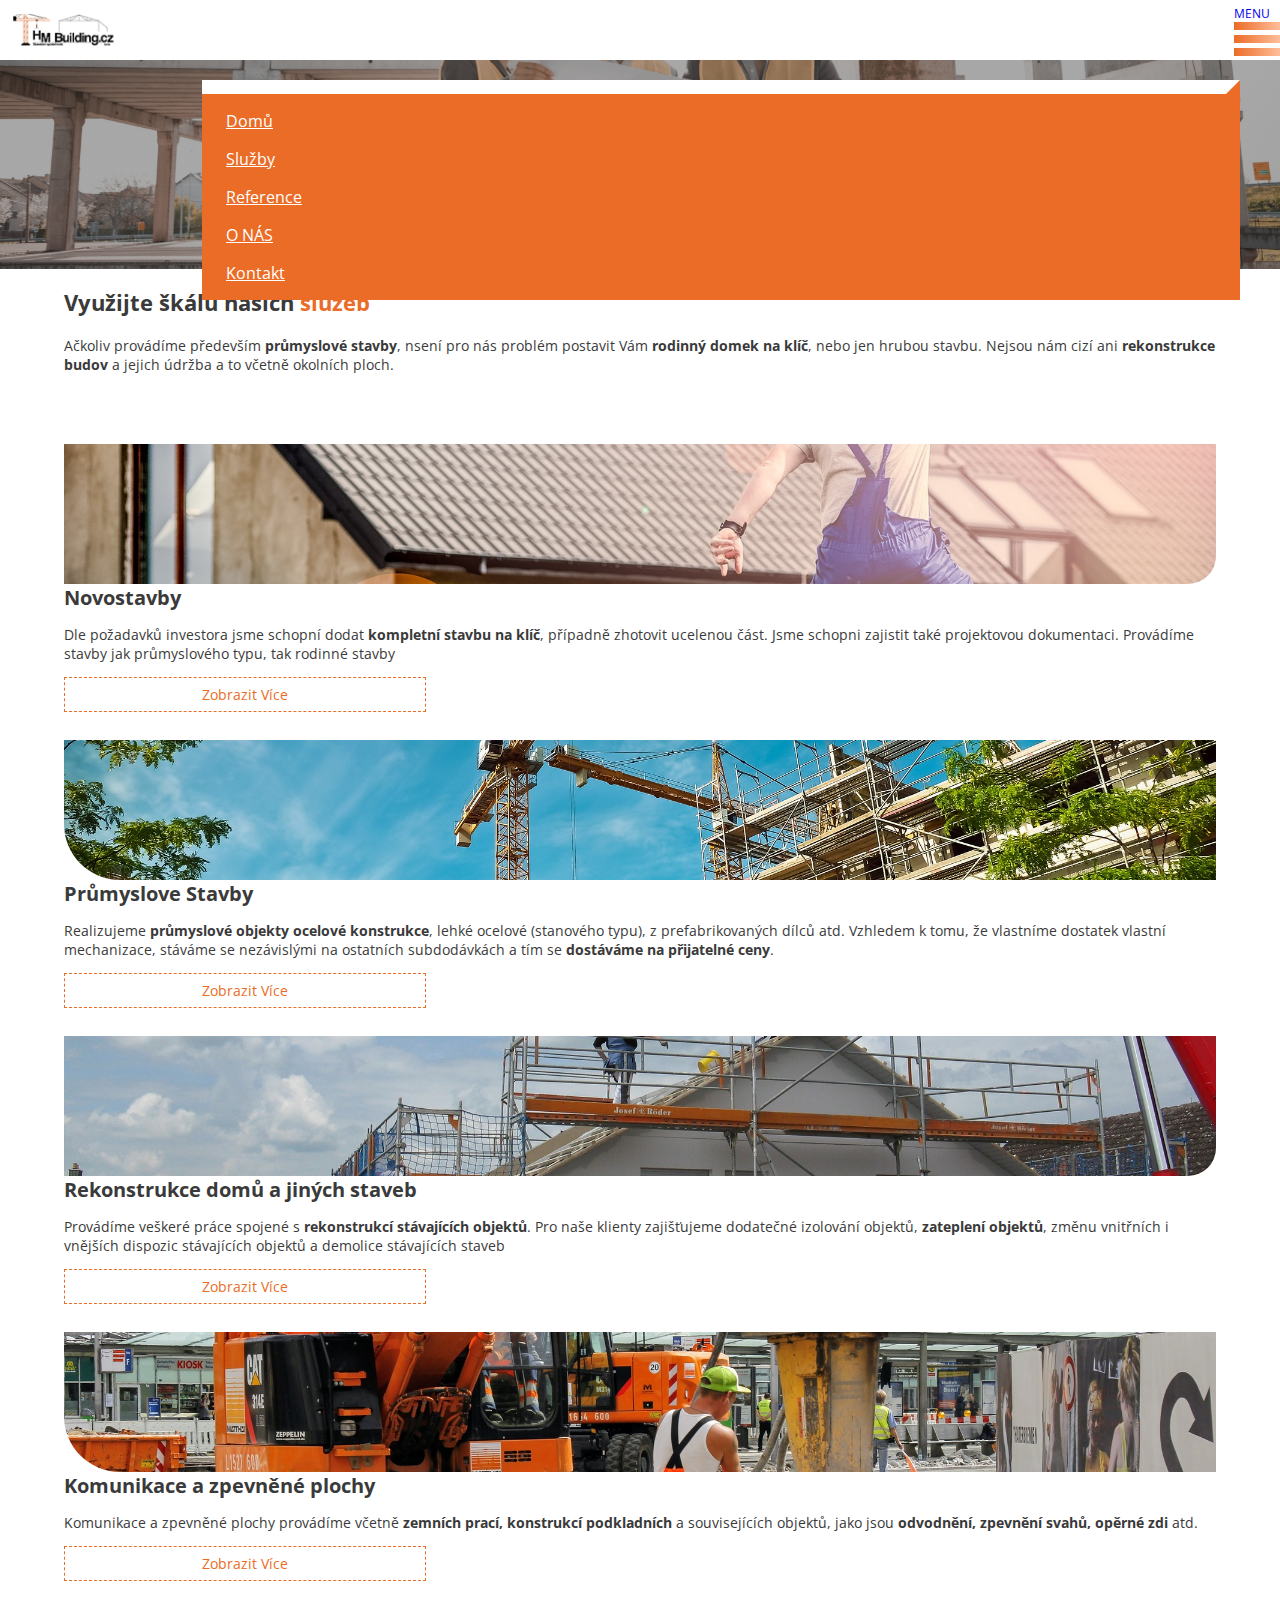
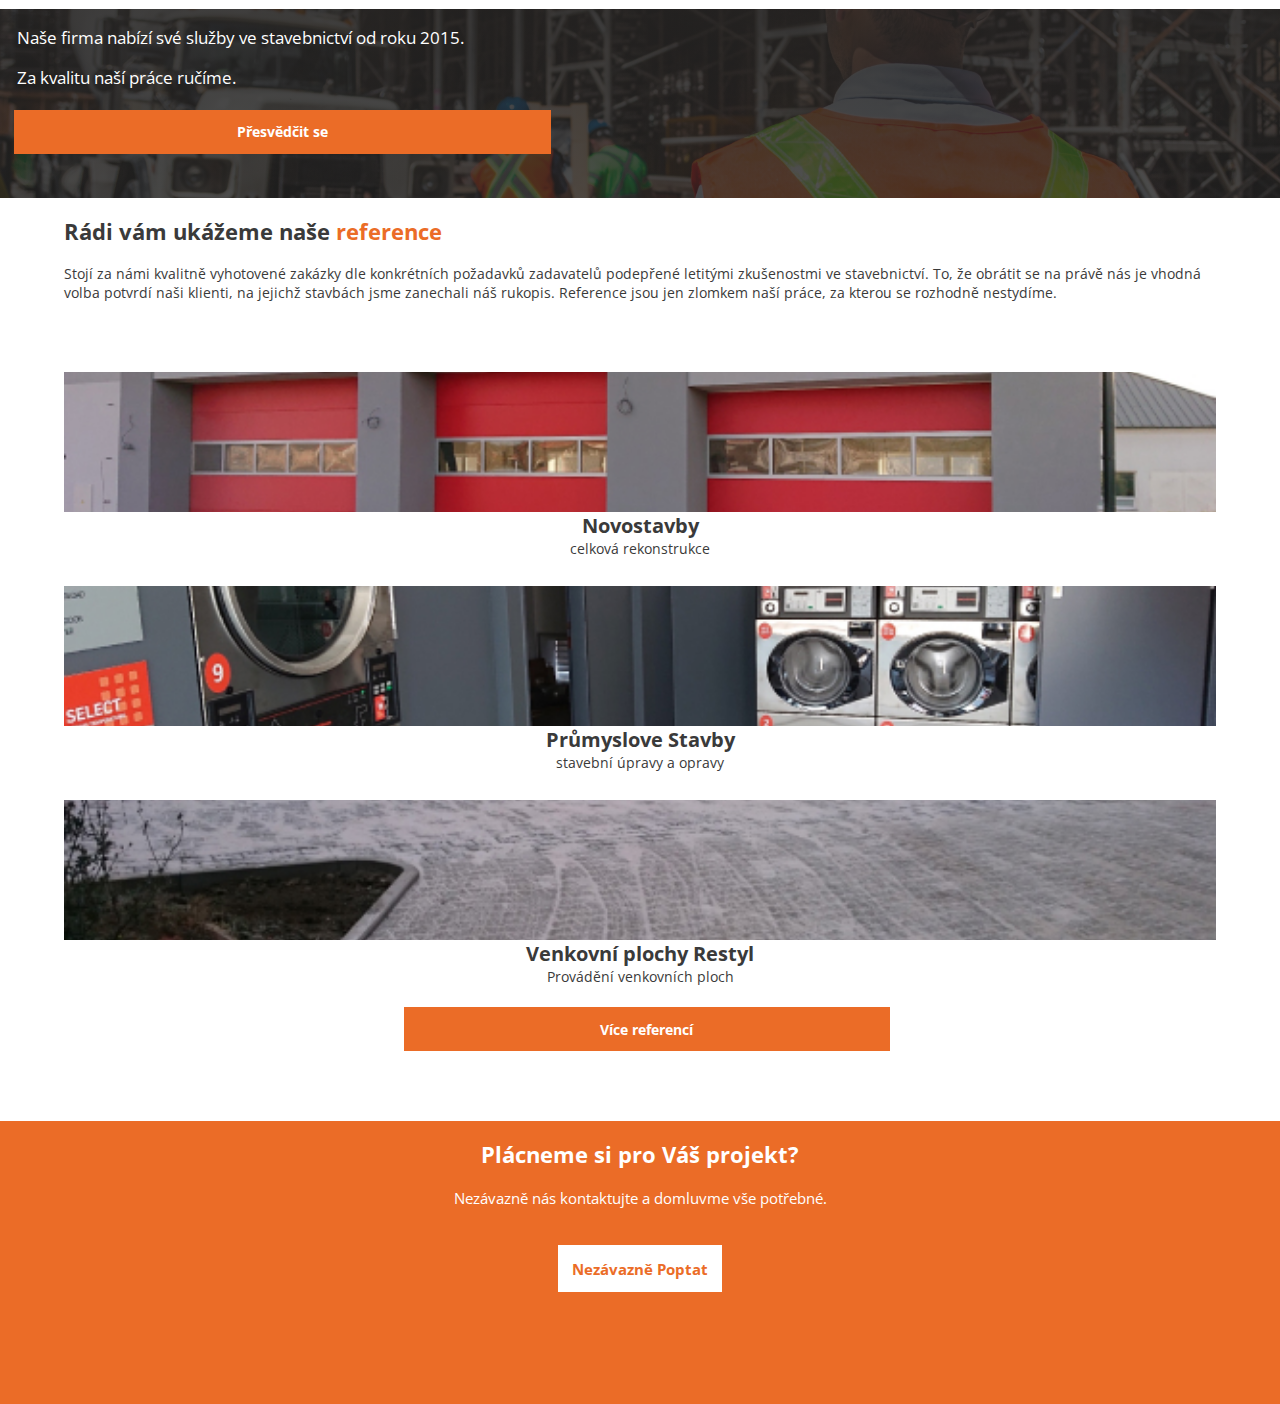
==== index.html @ f885a3cc "neco" ====
<html><!DOCTYPE html>
<html lang="en">
<head>
    <meta charset="UTF-8">
    <meta http-equiv="X-UA-Compatible" content="IE=edge">
    <meta name="viewport" content="width=device-width, initial-scale=1.0">
    <link rel="stylesheet" href="./css/main.css">
    <title>Document</title>
</head>
<body>
    <header class="body__header">
        <nav class="navbar" id="home">
            <a href="./index.html"><img class="navbar-logo" src="./media/logo.png"></a>
            <a class="navbar__hamburgermenu hamburger-menu"><a href="javascript:void(0)">
                <div class="navbar__hamburgermenu-text">MENU</div>
                <div class="navbar__hamburgermenu__lines">
                    <div class="navbar__hamburgermenu-line"></div>
                    <div class="navbar__hamburgermenu-line"></div>
                    <div class="navbar__hamburgermenu-line"></div>
                </div>
            </a>
            <ul class="navbar__popupmenu navbar__popupmenu-list navbar__popupmenu--hidden">
                <li class="navbar__popupmenu-item"><a href="./index.html#home">Domů</a></li>
                <li class="navbar__popupmenu-item"><a href="./index.html#sluzby">Služby</a></li>
                <li class="navbar__popupmenu-item"><a href="./reference.html">Reference</a></li>
                <li class="navbar__popupmenu-item"><a href="./About.html">O NÁS</a></li>
                <li class="navbar__popupmenu-item"><a href="./kontakt.html">Kontakt</a></li>
            </ul>
        </nav>
        <script>
            const hamburgerButtons = document.querySelectorAll(".hamburger-menu");
            for (const btn of hamburgerButtons) {
                btn.onclick = (event) => {
                    const menus = document.querySelectorAll(".navbar__popupmenu-list")
                    for (const menu of menus) {
                        menu.classList.toggle(".navbar__popupmenu--hidden")
                    }
                }
            }
        </script>
        <div class="header__text">
            <h1 class="header__text-1">HM Building.cz s.r.o.</h1>
            <h2 class="header__text-2">liberecká stavební společnost</h2>
        </div>
    </header>
    <main class="body__main">
        
        <article class="services" id="sluzby">
            <header class="services__header">
                <h2 class="services__header-heading">Využijte škálu našich <span class="orange">služeb</span></h2>
                <p class="article-text">Ačkoliv provádíme především <strong>průmyslové stavby</strong>, nsení pro nás problém postavit Vám <strong>rodinný domek na klíč</strong>, nebo jen hrubou stavbu. Nejsou nám cizí ani <strong>rekonstrukce budov</strong> a jejich údržba a to včetně okolních ploch.</p>
            </header>
            <section class="main__section" >
                <img class="img main__section-img" src="./media/sluzba-novostavby-1200w.jpg">
                <h3>Novostavby</h3>
                <p>Dle požadavků investora jsme schopní dodat <strong>kompletní stavbu na klíč</strong>, případně zhotovit ucelenou část. Jsme schopni zajistit také projektovou dokumentaci. Provádíme stavby jak průmyslového typu, tak rodinné stavby</p>
                <a class="main__section-btn" href="#">Zobrazit Více</a>
            </section>
            <section class="main__section">
                <img class="img main__section-img" src="./media/sluzba-prumyslove-stavby-1920w.jpg">
                <h3>Průmyslove Stavby</h3>
                <p>Realizujeme <strong>průmyslové objekty ocelové konstrukce</strong>, lehké ocelové (stanového typu), z prefabrikovaných dílců atd. Vzhledem k tomu, že vlastníme dostatek vlastní mechanizace, stáváme se nezávislými na ostatních subdodávkách a tím se <strong>dostáváme na přijatelné ceny</strong>.</p>
                <a class="main__section-btn" href="#">Zobrazit Více</a>
            </section>
            <section class="main__section">
                <img class="img main__section-img" src="./media/sluzba-rekonstrukce-1920w.jpg">
                <h3>Rekonstrukce domů a jiných staveb</h3>
                <p>Provádíme veškeré práce spojené s <strong>rekonstrukcí stávajících objektů</strong>. Pro naše klienty zajišťujeme dodatečné izolování objektů, <strong>zateplení objektů</strong>, změnu vnitřních i vnějších dispozic stávajících objektů a demolice stávajících staveb</p>
                <a class="main__section-btn" href="#">Zobrazit Více</a>
            </section>
            <section class="main__section">
                <img class="img main__section-img" src="./media/sluzba-komunikace-a-zpevnene-plochy-1200w.jpg">
                <h3>Komunikace a zpevněné plochy</h3>
                <p>Komunikace a zpevněné plochy provádíme včetně <strong>zemních prací, konstrukcí podkladních</strong> a souvisejících objektů, jako jsou <strong>odvodnění, zpevnění svahů, opěrné zdi</strong> atd.</p>
                <a class="main__section-btn" href="#">Zobrazit Více</a>
            </section>
        </article>
    </main>
    <header class="body__header__trust">
        <div class="body__header__containter">
            <p class="header__trust-text">Naše firma nabízí své služby ve stavebnictví od roku 2015.</p>
            <p class="header__trust-text">Za kvalitu naší práce ručíme.</p>
            <a class="header__trust-btn" href="#">Přesvědčit se</a>
        </div>  
    </header>
    <main class="body__main">
        <article class="services">
            <header class="services__header" id="references">
                <h2 class="services__header-heading">Rádi vám ukážeme naše <span class="orange">reference</span></h2>
                <p class="article-text">Stojí za námi kvalitně vyhotovené zakázky dle konkrétních požadavků zadavatelů podepřené letitými zkušenostmi ve stavebnictví. To, že obrátit se na právě nás je vhodná volba potvrdí naši klienti, na jejichž stavbách jsme zanechali náš rukopis. Reference jsou jen zlomkem naší práce, za kterou se rozhodně nestydíme.</p>
            </header>
            <section class="main__reference" >
                <img class="img main__section-img" src="./media/reference/reference-hasicska-zbrojnice-600w.jpg">
                <h3>Novostavby</h3>
                <p>celková rekonstrukce</p>
            </section>
            <section class="main__reference">
                <img class="img main__section-img" src="./media/reference/reference-pradelna-600w.jpg">
                <h3>Průmyslove Stavby</h3>
                <p>stavební úpravy a opravy</p>
            </section>
            <section class="main__reference">
                <img class="img main__section-img" src="./media/reference/reference-plocha-600w.jpg">
                <h3>Venkovní plochy Restyl</h3>
                <p>Provádění venkovních ploch</p>
            </section>
            <div class="btn--center"><a class="main__reference-btn" href="./reference.html">Více referencí</a></div>
            
        </article>
    </main>
    <footer class="body__footer">
        <div class="footer__text">
            <h2 class="white">Plácneme si pro Váš projekt?</h2>
            <p class="white">Nezávazně nás kontaktujte a domluvme vše potřebné.</p>
            <a class=""></a>
            <div class="btn--center"><a class="footer__btn" href="#">Nezávazně Poptat</a></div>
        </div>
    </footer>

</body>
</html></html>
---- css/main.css ----
@font-face {
    font-family: "Open Sans";
    src: url("../fonts/Open_Sans/OpenSans-VariableFont_wdth\,wght.ttf");
}
html {
    scroll-behavior: smooth;
}
:root{
    --primary: #EB6C27;
    --btn--filled:#EB6C27;
    --text: #3A3A3A;
    --text--gray: #888888;
    --bg:  #FFFFFF;
}
body{
    margin: 0;
}
body > *{
    font-family: "Open Sans";
    color: var(--text);
    font-size: 14px;
    font-weight: 400;
}
a{
    text-decoration: none;
}
.body__main {
    display: grid;
    justify-content: center;
    grid-template-columns: 0.9fr;
}
.p{
    margin: 0.3em
}


.body__header {
    display:flex;
    background: linear-gradient(0deg, rgba(36, 36, 36, 0.4), rgba(36, 36, 36, 0.4)), linear-gradient(180deg, rgba(255, 255, 255, 0.1) 0%, rgba(255, 255, 255, 0) 100%), linear-gradient(180deg, #42332A 0%, rgba(255, 255, 255, 0) 100%) ,url("../media/pageheader-1920w.jpg");
    background-position: center;  
    background-blend-mode: normal, normal, hue, normal;
    background-repeat: no-repeat; 
    background-size: cover;
    height: 269px;
    width: 100vw;
    justify-content: center;
    align-items:flex-end;
}
/*NAVBAR*/

.navbar__hamburgermenu-line{
    width: 46px;
    height: 8px;
    background: linear-gradient(90deg, #EB6C27 0%, #FFBE9A 100%);
}
.navbar__hamburgermenu__lines{
    display: flex;
    flex-direction: column;
    gap: 5px;
}
.navbar__hamburgermenu{
    display: flex;
    flex-direction: column;
    text-decoration: none;
    text-align: center;
}
.navbar{
    display: flex;
    justify-content: space-between;
    top: 0;
    position: absolute;
    align-items: center;
    width: 100vw;
    background-color: var(--bg);
    height: 60px;
}
.navbar__hamburgermenu-text{
    font-size: 12px;
}
.navbar-logo{
    width: 9em;
}
.navbar__popupmenu{
    position: absolute;
    width: 80vw;
    background-color: var(--primary);
    list-style: none;
    right: 40px;
    top: 80px;
    margin:0;
    padding: 0 ;
    border-top: 1em solid var(--bg);
    border-right: 1em solid transparent;
}
.navbar__popupmenu--hidden{
}
.navbar__popupmenu-item{
    font-size: 16px;
    color: var(--bg);
    margin: 1em 1.5em;
    text-decoration: underline;

}
.navbar__popupmenu-item > a{
    color: var(--bg)
}
.header__text{
    bottom: 0;
    color: var(--bg);
    padding-bottom: 1em;
    text-align: center;
}
.header__text > *{
    margin: 0;
}
.header__text-1{
    font-weight: 800;
    font-size: 30px;
}
.header__text-2{
    font-size: 20px;
    font-weight: 300;
}
.services__header-heading{
    font-size: 22px;
}   
.orange{
    color: var(--primary);
}
.img {
    object-fit: cover;
    width: 100%;
    height: 100%;
}
.services__header{
    margin-bottom: 5em;
}
h2{
    font-size: 22px;
}
h3{
    font-size: 20px;
    margin: 0;
}
.main__section{
    margin-top: 0;
    margin-bottom: 2em;
}
.main__section-btn{
    display: block;
    padding:  0.5em;
    width: 30%;
    text-align: center;
    color: #EB6C27;
    border: 1px dashed var(--primary);
}
.main__section:nth-child(2n + 1) > img{
    border-bottom-left-radius: 4em;

}
.main__section:nth-child(2n) > img{
    border-bottom-right-radius: 2em;

}
.main__section-img{
    height: 10em;
}
.body__header__trust{
    display:flex;
    background: linear-gradient(0deg, rgba(36, 36, 36, 0.8), rgba(36, 36, 36, 0.8)), linear-gradient(180deg, rgba(66, 51, 42, 0.4) 0%, rgba(255, 255, 255, 0) 100%), url("../media/background-CTAblock-4460w.jpg");
    background-position: center;  
    background-blend-mode: normal, normal, hue, normal;
    background-repeat: no-repeat; 
    background-size: cover;
    height: 189px;
    width: 100vw;
    flex-direction: column;
}
.header__trust-text{
    color: var(--bg);
    font-size: 17px;
    margin: 1em 0 0 1em
}
.header__trust-btn{
    display: block;
    text-align: center;
    margin-top: 1.5em;
    margin-left: 1em;
    padding: 0.9em;
    width: 40%;
    background-color: var(--primary);
    color: var(--bg);
    font-weight: 700;
}
.body__header__containter{
    width: 100%;
}
.main__reference{
    text-align: center;
    margin-top: 2em;
}
.main__reference > p{
    margin: 0;
}
.main__reference-btn{
    display: block;
    text-align: center;
    margin-top: 1.5em;
    margin-left: 1em;
    padding: 0.9em;
    width: 40%;
    background-color: var(--primary);
    color: var(--bg);
    font-weight: 700;

}
.btn--center{
    display: flex;
    justify-content: center;
}
.body__footer {
    display: flex;
    margin-top: 5em;
    height: 283px;
    background-color: var(--primary);
    justify-content: center;
}
.white{
    color: white;
}
.footer__text{
    width: 80%;
    text-align: center;
    font-size: 15px;
    justify-content: center;
}
.footer__btn{
    display: block;
    text-align: center;
    margin-top: 1.5em;
    padding: 0.9em;
    width: 137px;
    background-color: var(--primary);
    background-color: var(--bg);
    font-weight: 700;
    color: var(--primary);
}

.about__list{
    padding-left:1em;
}
.about__list-item::marker{
    color: orange;
}
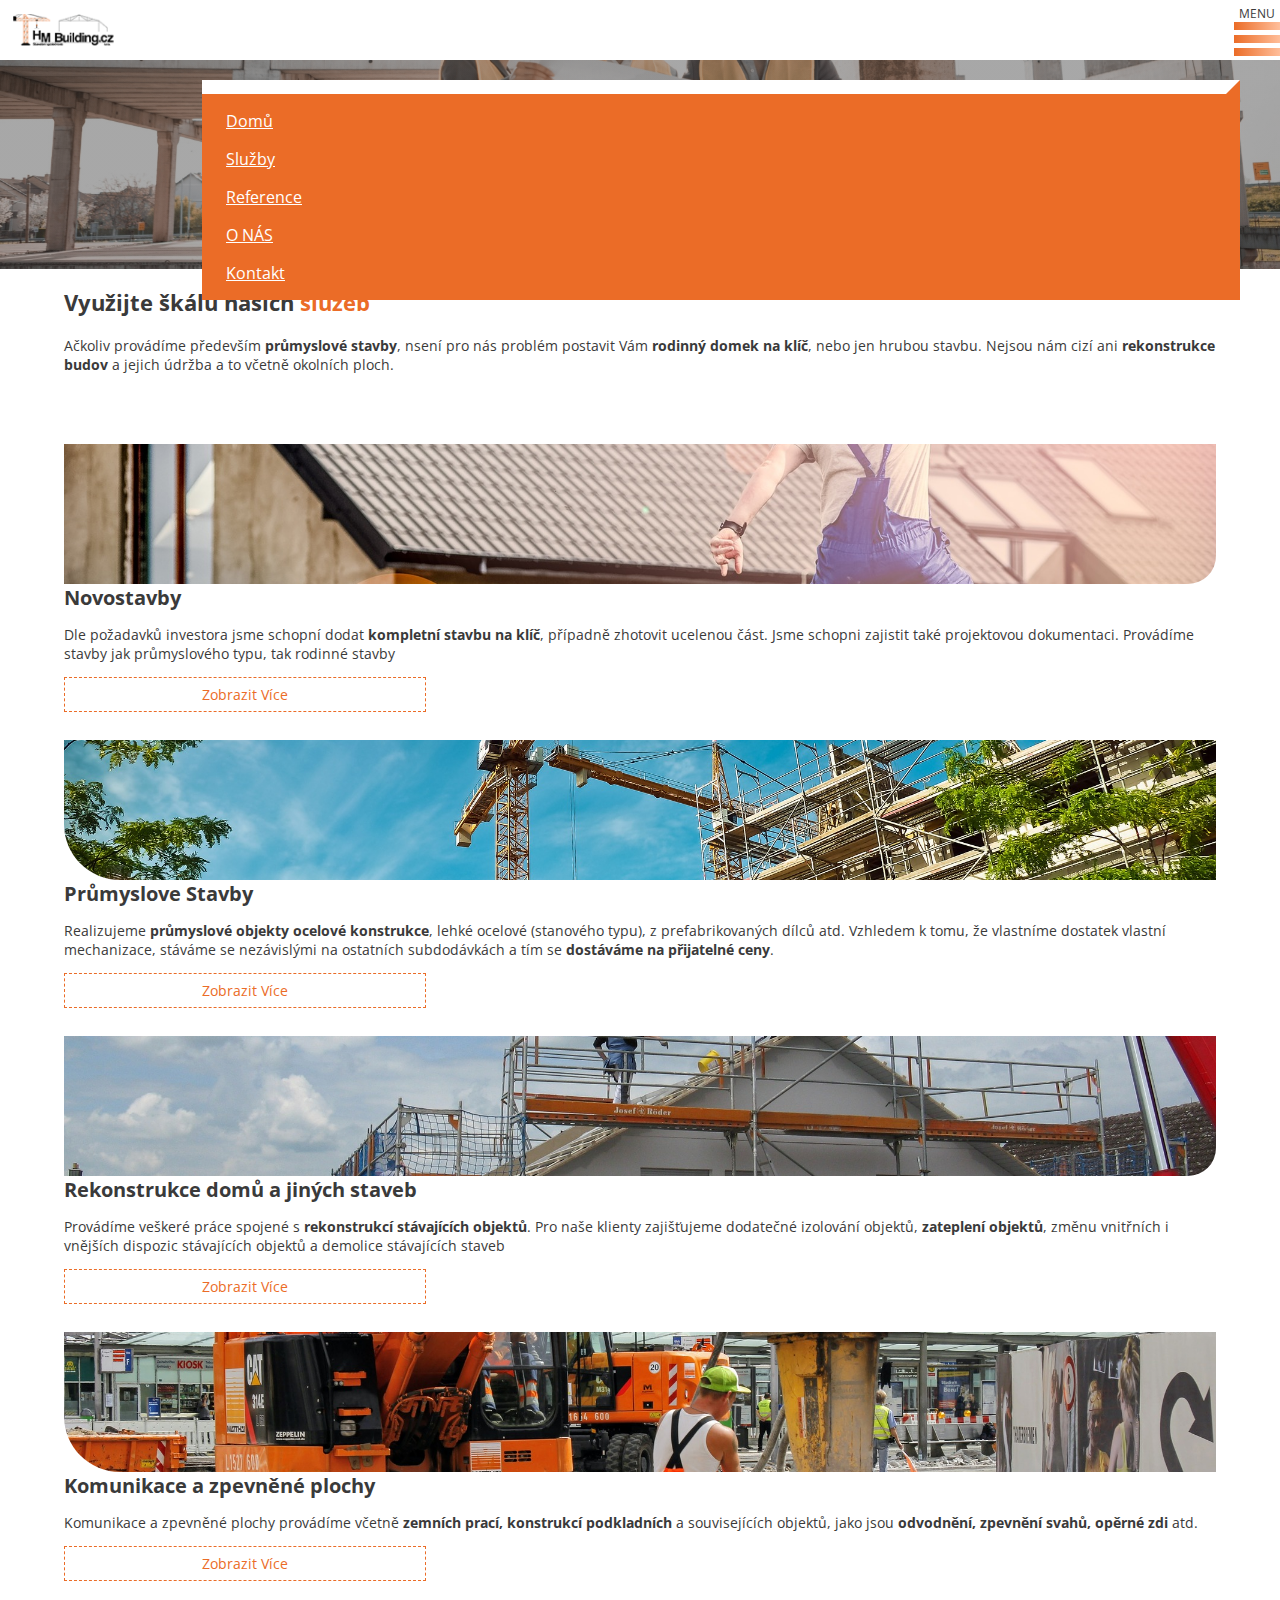
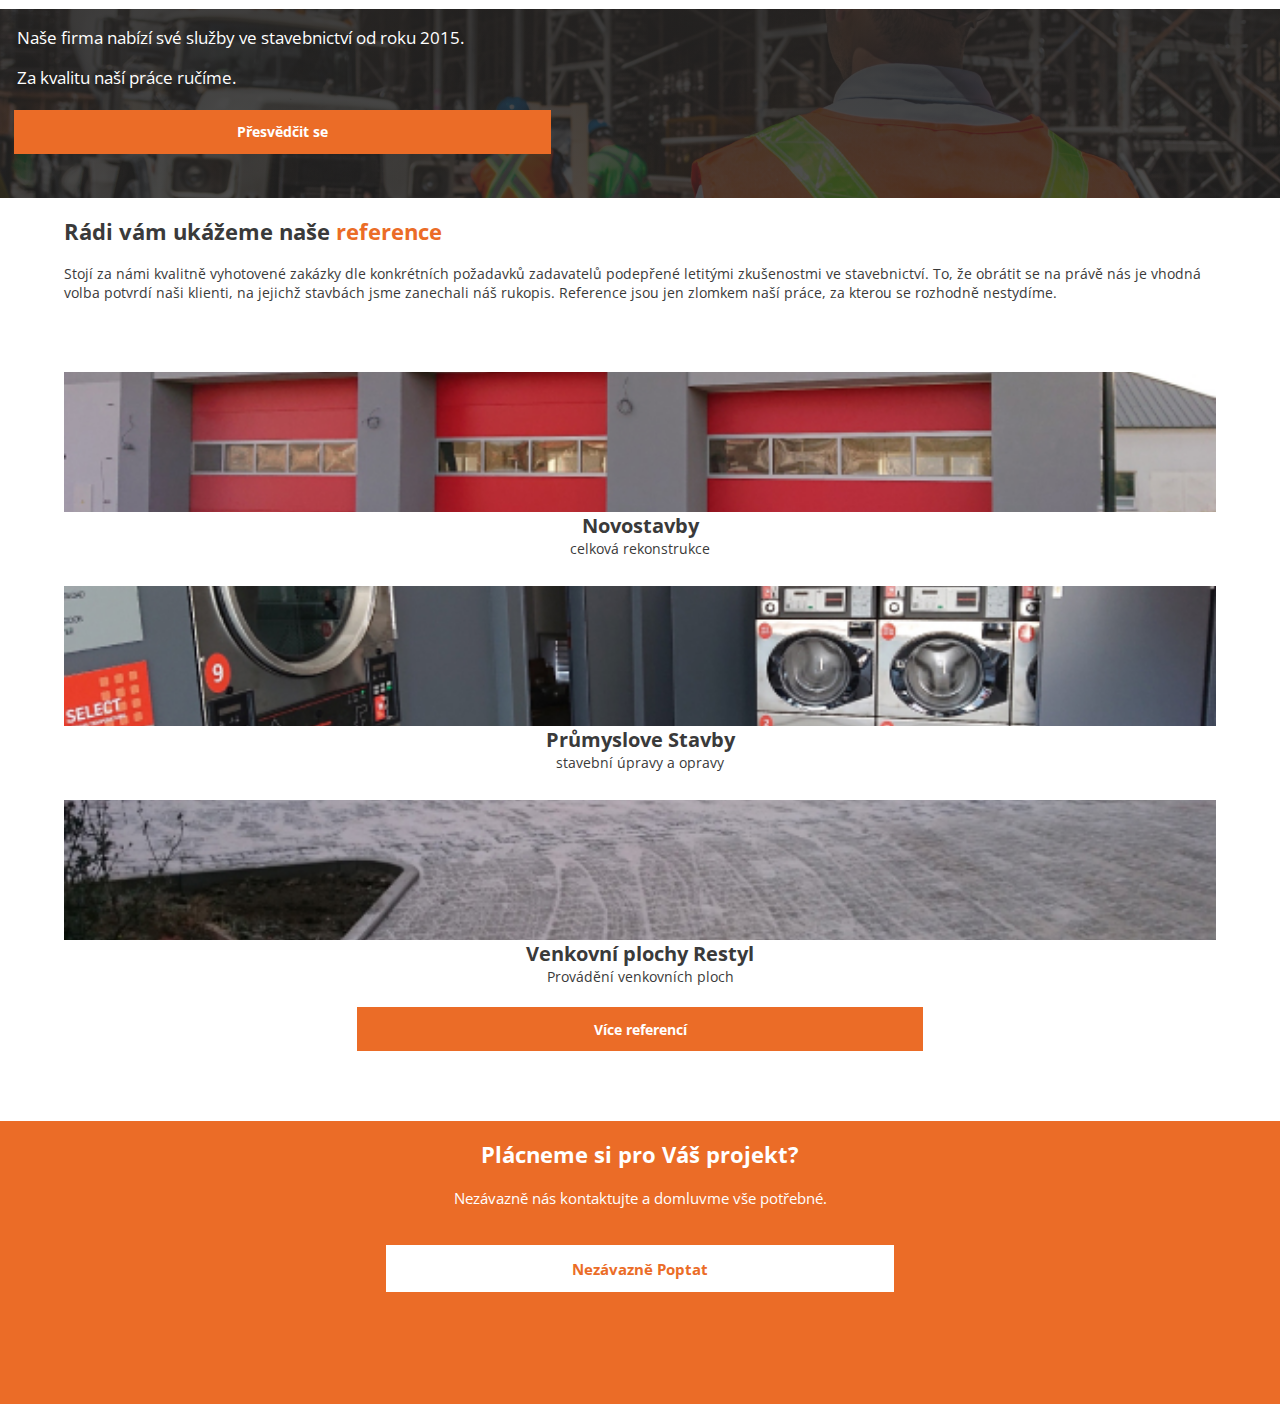
==== commit 900bd3f8: "neco" ====
--- a/index.html
+++ b/index.html
@@ -9,9 +9,10 @@
 </head>
 <body>
     <header class="body__header">
-        <nav class="navbar" id="home">
+        <nav class="navbar navbar--absolute" id="home">
             <a href="./index.html"><img class="navbar-logo" src="./media/logo.png"></a>
-            <a class="navbar__hamburgermenu hamburger-menu"><a href="javascript:void(0)">
+            <a class="navbar__hamburgermenu hamburger-menu">
+                <input type="checkbox" class="toggle-menu">
                 <div class="navbar__hamburgermenu-text">MENU</div>
                 <div class="navbar__hamburgermenu__lines">
                     <div class="navbar__hamburgermenu-line"></div>
@@ -19,28 +20,17 @@
                     <div class="navbar__hamburgermenu-line"></div>
                 </div>
             </a>
-            <ul class="navbar__popupmenu navbar__popupmenu-list navbar__popupmenu--hidden">
-                <li class="navbar__popupmenu-item"><a href="./index.html#home">Domů</a></li>
-                <li class="navbar__popupmenu-item"><a href="./index.html#sluzby">Služby</a></li>
-                <li class="navbar__popupmenu-item"><a href="./reference.html">Reference</a></li>
-                <li class="navbar__popupmenu-item"><a href="./About.html">O NÁS</a></li>
-                <li class="navbar__popupmenu-item"><a href="./kontakt.html">Kontakt</a></li>
+            <ul class="menu">
+                <li class="menu__item"><a href="./index.html#home">Domů</a></li>
+                <li class="menu__item"><a href="./index.html#sluzby">Služby</a></li>
+                <li class="menu__item"><a href="./reference.html">Reference</a></li>
+                <li class="menu__item"><a href="./About.html">O NÁS</a></li>
+                <li class="menu__item"><a href="./kontakt.html">Kontakt</a></li>
             </ul>
         </nav>
-        <script>
-            const hamburgerButtons = document.querySelectorAll(".hamburger-menu");
-            for (const btn of hamburgerButtons) {
-                btn.onclick = (event) => {
-                    const menus = document.querySelectorAll(".navbar__popupmenu-list")
-                    for (const menu of menus) {
-                        menu.classList.toggle(".navbar__popupmenu--hidden")
-                    }
-                }
-            }
-        </script>
         <div class="header__text">
-            <h1 class="header__text-1">HM Building.cz s.r.o.</h1>
-            <h2 class="header__text-2">liberecká stavební společnost</h2>
+            <h1 class="header__text--1">HM Building.cz s.r.o.</h1>
+            <h2 class="header__text--2">liberecká stavební společnost</h2>
         </div>
     </header>
     <main class="body__main">
@@ -89,23 +79,22 @@
                 <h2 class="services__header-heading">Rádi vám ukážeme naše <span class="orange">reference</span></h2>
                 <p class="article-text">Stojí za námi kvalitně vyhotovené zakázky dle konkrétních požadavků zadavatelů podepřené letitými zkušenostmi ve stavebnictví. To, že obrátit se na právě nás je vhodná volba potvrdí naši klienti, na jejichž stavbách jsme zanechali náš rukopis. Reference jsou jen zlomkem naší práce, za kterou se rozhodně nestydíme.</p>
             </header>
-            <section class="main__reference" >
+            <section class="reference" >
                 <img class="img main__section-img" src="./media/reference/reference-hasicska-zbrojnice-600w.jpg">
                 <h3>Novostavby</h3>
                 <p>celková rekonstrukce</p>
             </section>
-            <section class="main__reference">
+            <section class="reference">
                 <img class="img main__section-img" src="./media/reference/reference-pradelna-600w.jpg">
                 <h3>Průmyslove Stavby</h3>
                 <p>stavební úpravy a opravy</p>
             </section>
-            <section class="main__reference">
+            <section class="reference">
                 <img class="img main__section-img" src="./media/reference/reference-plocha-600w.jpg">
                 <h3>Venkovní plochy Restyl</h3>
                 <p>Provádění venkovních ploch</p>
             </section>
-            <div class="btn--center"><a class="main__reference-btn" href="./reference.html">Více referencí</a></div>
-            
+            <div class="btn--center"><a class="btn" href="./reference.html">Více referencí</a></div>
         </article>
     </main>
     <footer class="body__footer">
@@ -113,7 +102,7 @@
             <h2 class="white">Plácneme si pro Váš projekt?</h2>
             <p class="white">Nezávazně nás kontaktujte a domluvme vše potřebné.</p>
             <a class=""></a>
-            <div class="btn--center"><a class="footer__btn" href="#">Nezávazně Poptat</a></div>
+            <div class="btn--center"><a class="btn btn--white" href="#">Nezávazně Poptat</a></div>
         </div>
     </footer>
 
--- a/css/main.css
+++ b/css/main.css
@@ -67,20 +67,40 @@
 .navbar{
     display: flex;
     justify-content: space-between;
-    top: 0;
-    position: absolute;
+    
     align-items: center;
     width: 100vw;
     background-color: var(--bg);
     height: 60px;
 }
+.navbar--absolute{
+    top: 0;
+    position: absolute;
+}
 .navbar__hamburgermenu-text{
     font-size: 12px;
 }
 .navbar-logo{
     width: 9em;
 }
-.navbar__popupmenu{
+/*MENU*/
+.navbar__hamburgermenu input:checked ~ .menu {
+    display: block;
+    box-shadow: -20px 0 40px rgba(0,0,0,0.3);
+}
+.toggle-menu {
+    position: absolute;
+    width: 46px;
+    height: 100%;
+    z-index: 3;
+    cursor: pointer;
+    opacity: 0;
+}
+
+.navbar__hamburger, .toggle-menu {
+    display: none;
+}
+.menu{
     position: absolute;
     width: 80vw;
     background-color: var(--primary);
@@ -92,18 +112,18 @@
     border-top: 1em solid var(--bg);
     border-right: 1em solid transparent;
 }
-.navbar__popupmenu--hidden{
-}
-.navbar__popupmenu-item{
+.menu__item{
     font-size: 16px;
     color: var(--bg);
     margin: 1em 1.5em;
     text-decoration: underline;
 
 }
-.navbar__popupmenu-item > a{
+.menu__item > a{
     color: var(--bg)
 }
+
+
 .header__text{
     bottom: 0;
     color: var(--bg);
@@ -113,11 +133,11 @@
 .header__text > *{
     margin: 0;
 }
-.header__text-1{
+.header__text--1{
     font-weight: 800;
     font-size: 30px;
 }
-.header__text-2{
+.header__text--2{
     font-size: 20px;
     font-weight: 300;
 }
@@ -195,24 +215,26 @@
 .body__header__containter{
     width: 100%;
 }
-.main__reference{
+.reference{
     text-align: center;
     margin-top: 2em;
 }
-.main__reference > p{
-    margin: 0;
-}
-.main__reference-btn{
+.reference > p{
+    margin: 0;
+}
+.btn{
     display: block;
     text-align: center;
     margin-top: 1.5em;
-    margin-left: 1em;
     padding: 0.9em;
-    width: 40%;
+    width: 47%;
     background-color: var(--primary);
     color: var(--bg);
     font-weight: 700;
-
+}
+.btn--white{
+    color: var(--primary);
+    background-color: var(--bg);
 }
 .btn--center{
     display: flex;
@@ -233,17 +255,6 @@
     text-align: center;
     font-size: 15px;
     justify-content: center;
-}
-.footer__btn{
-    display: block;
-    text-align: center;
-    margin-top: 1.5em;
-    padding: 0.9em;
-    width: 137px;
-    background-color: var(--primary);
-    background-color: var(--bg);
-    font-weight: 700;
-    color: var(--primary);
 }
 
 .about__list{
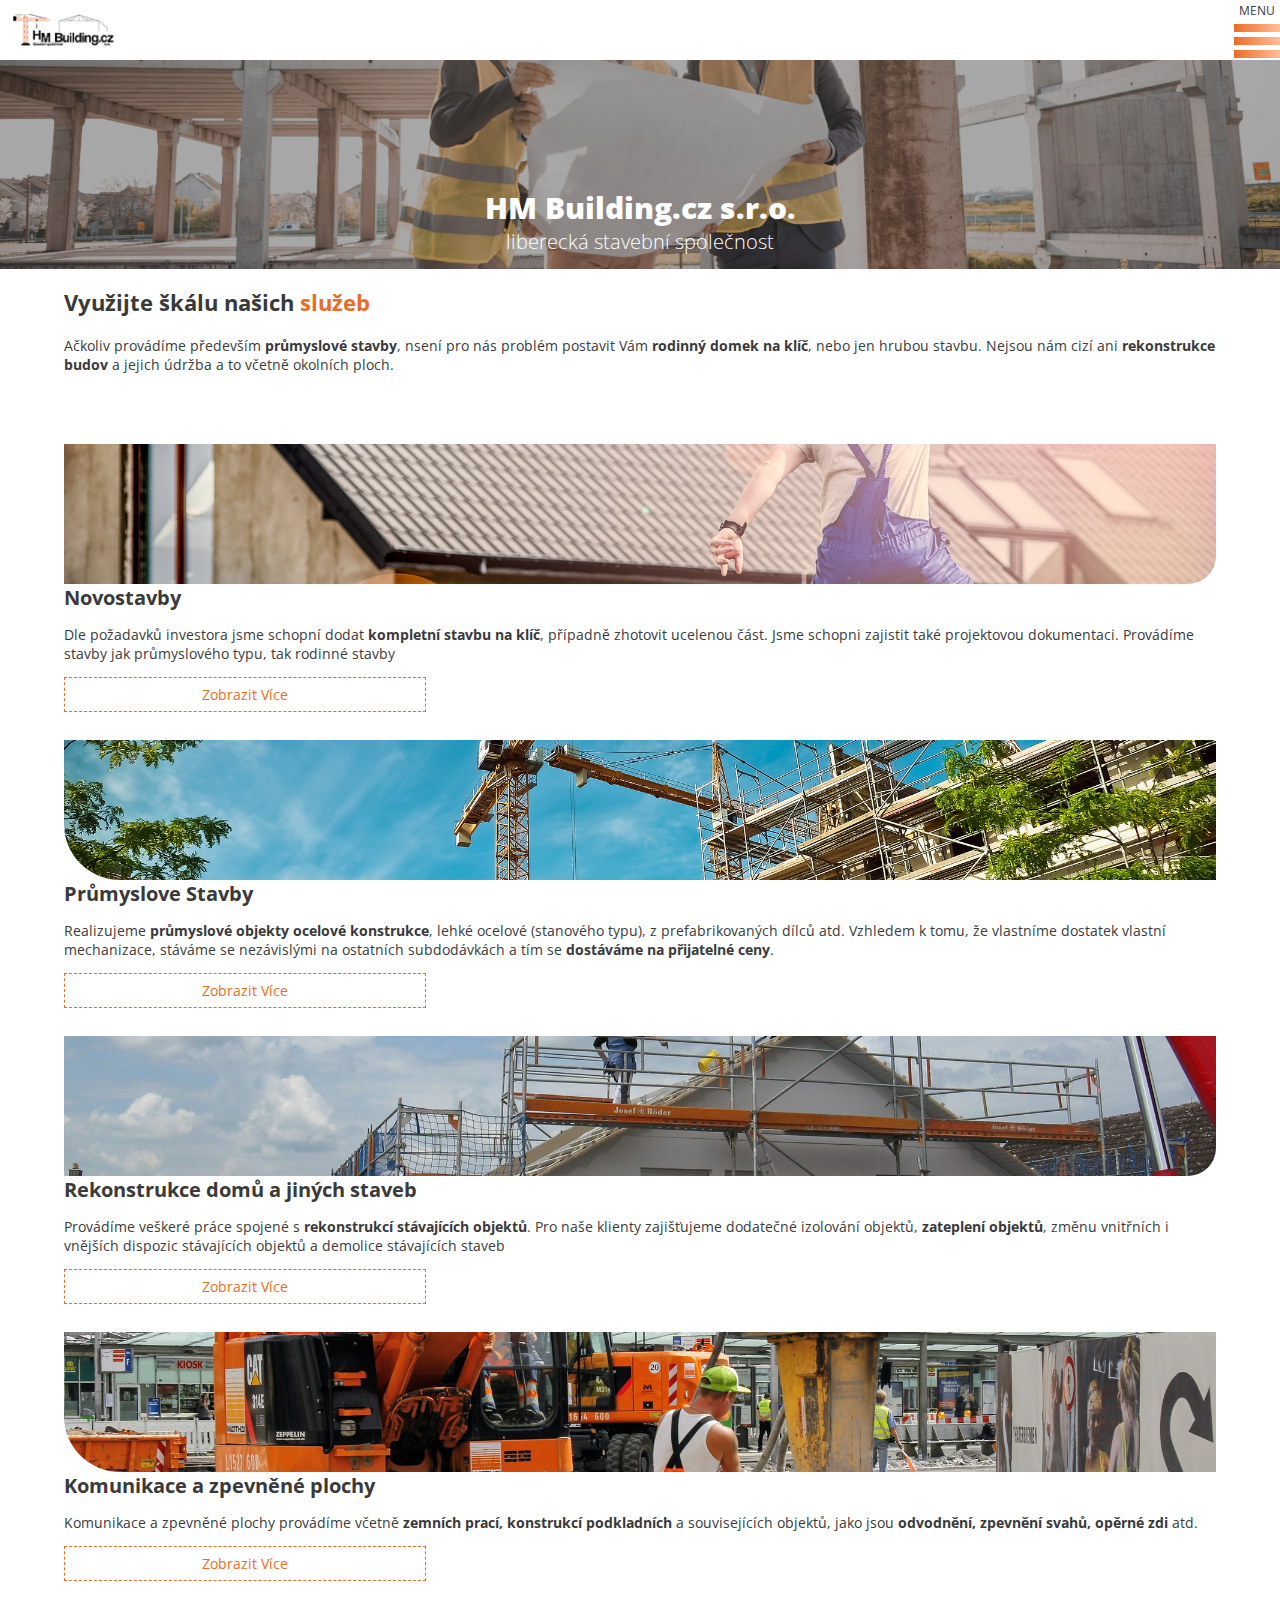
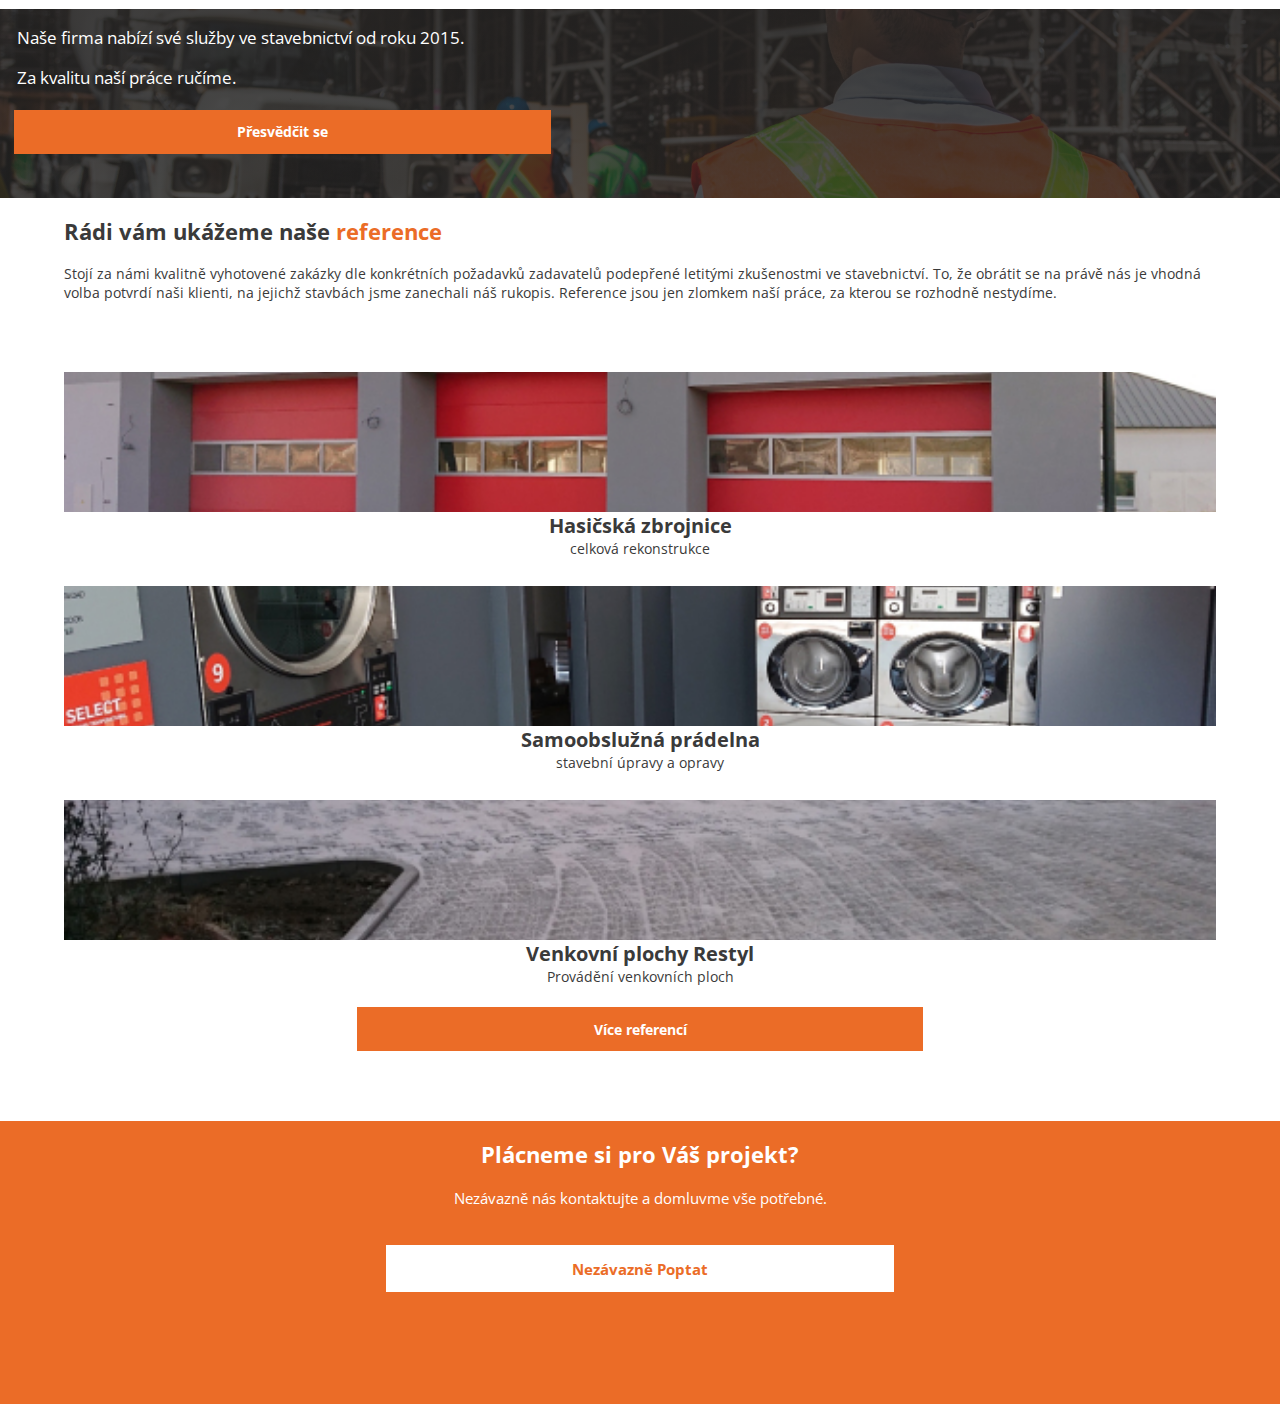
==== commit d70f896f: "hodně věcí je to pain" ====
--- a/index.html
+++ b/index.html
@@ -5,21 +5,19 @@
     <meta http-equiv="X-UA-Compatible" content="IE=edge">
     <meta name="viewport" content="width=device-width, initial-scale=1.0">
     <link rel="stylesheet" href="./css/main.css">
-    <title>Document</title>
+    <script src="./scripts/main.js"></script>
+    <title>HM BUILDING</title>
 </head>
 <body>
-    <header class="body__header">
+    <header class="header-main">
         <nav class="navbar navbar--absolute" id="home">
             <a href="./index.html"><img class="navbar-logo" src="./media/logo.png"></a>
-            <a class="navbar__hamburgermenu hamburger-menu">
-                <input type="checkbox" class="toggle-menu">
-                <div class="navbar__hamburgermenu-text">MENU</div>
-                <div class="navbar__hamburgermenu__lines">
-                    <div class="navbar__hamburgermenu-line"></div>
-                    <div class="navbar__hamburgermenu-line"></div>
-                    <div class="navbar__hamburgermenu-line"></div>
-                </div>
-            </a>
+            <div class="hamburgermenu">
+                <div class="hamburgermenu-text">MENU</div>
+                <div class="hamburgermenu-line"></div>
+                <div class="hamburgermenu-line"></div>
+                <div class="hamburgermenu-line"></div>
+            </div>
             <ul class="menu">
                 <li class="menu__item"><a href="./index.html#home">Domů</a></li>
                 <li class="menu__item"><a href="./index.html#sluzby">Služby</a></li>
@@ -27,77 +25,77 @@
                 <li class="menu__item"><a href="./About.html">O NÁS</a></li>
                 <li class="menu__item"><a href="./kontakt.html">Kontakt</a></li>
             </ul>
+            
         </nav>
+        
         <div class="header__text">
             <h1 class="header__text--1">HM Building.cz s.r.o.</h1>
             <h2 class="header__text--2">liberecká stavební společnost</h2>
         </div>
     </header>
-    <main class="body__main">
+    <main class="main">
         
         <article class="services" id="sluzby">
             <header class="services__header">
                 <h2 class="services__header-heading">Využijte škálu našich <span class="orange">služeb</span></h2>
                 <p class="article-text">Ačkoliv provádíme především <strong>průmyslové stavby</strong>, nsení pro nás problém postavit Vám <strong>rodinný domek na klíč</strong>, nebo jen hrubou stavbu. Nejsou nám cizí ani <strong>rekonstrukce budov</strong> a jejich údržba a to včetně okolních ploch.</p>
             </header>
-            <section class="main__section" >
-                <img class="img main__section-img" src="./media/sluzba-novostavby-1200w.jpg">
+            <section class="section" >
+                <img class="img section-img" src="./media/sluzba-novostavby-1200w.jpg">
                 <h3>Novostavby</h3>
                 <p>Dle požadavků investora jsme schopní dodat <strong>kompletní stavbu na klíč</strong>, případně zhotovit ucelenou část. Jsme schopni zajistit také projektovou dokumentaci. Provádíme stavby jak průmyslového typu, tak rodinné stavby</p>
-                <a class="main__section-btn" href="#">Zobrazit Více</a>
+                <a class="section-btn" href="./Novostavby.html">Zobrazit Více</a>
             </section>
-            <section class="main__section">
-                <img class="img main__section-img" src="./media/sluzba-prumyslove-stavby-1920w.jpg">
+            <section class="section">
+                <img class="img section-img" src="./media/sluzba-prumyslove-stavby-1920w.jpg">
                 <h3>Průmyslove Stavby</h3>
                 <p>Realizujeme <strong>průmyslové objekty ocelové konstrukce</strong>, lehké ocelové (stanového typu), z prefabrikovaných dílců atd. Vzhledem k tomu, že vlastníme dostatek vlastní mechanizace, stáváme se nezávislými na ostatních subdodávkách a tím se <strong>dostáváme na přijatelné ceny</strong>.</p>
-                <a class="main__section-btn" href="#">Zobrazit Více</a>
+                <a class="section-btn" href="./Prum_Stavby.html">Zobrazit Více</a>
             </section>
-            <section class="main__section">
-                <img class="img main__section-img" src="./media/sluzba-rekonstrukce-1920w.jpg">
+            <section class="section">
+                <img class="img section-img" src="./media/sluzba-rekonstrukce-1920w.jpg">
                 <h3>Rekonstrukce domů a jiných staveb</h3>
                 <p>Provádíme veškeré práce spojené s <strong>rekonstrukcí stávajících objektů</strong>. Pro naše klienty zajišťujeme dodatečné izolování objektů, <strong>zateplení objektů</strong>, změnu vnitřních i vnějších dispozic stávajících objektů a demolice stávajících staveb</p>
-                <a class="main__section-btn" href="#">Zobrazit Více</a>
+                <a class="section-btn" href="./Rekonstrukce.html">Zobrazit Více</a>
             </section>
-            <section class="main__section">
-                <img class="img main__section-img" src="./media/sluzba-komunikace-a-zpevnene-plochy-1200w.jpg">
+            <section class="section">
+                <img class="img section-img" src="./media/sluzba-komunikace-a-zpevnene-plochy-1200w.jpg">
                 <h3>Komunikace a zpevněné plochy</h3>
                 <p>Komunikace a zpevněné plochy provádíme včetně <strong>zemních prací, konstrukcí podkladních</strong> a souvisejících objektů, jako jsou <strong>odvodnění, zpevnění svahů, opěrné zdi</strong> atd.</p>
-                <a class="main__section-btn" href="#">Zobrazit Více</a>
+                <a class="section-btn" href="./komunikace.html">Zobrazit Více</a>
             </section>
         </article>
     </main>
-    <header class="body__header__trust">
-        <div class="body__header__containter">
-            <p class="header__trust-text">Naše firma nabízí své služby ve stavebnictví od roku 2015.</p>
-            <p class="header__trust-text">Za kvalitu naší práce ručíme.</p>
-            <a class="header__trust-btn" href="#">Přesvědčit se</a>
-        </div>  
+    <header class="header__trust">
+        <p class="header__trust-text">Naše firma nabízí své služby ve stavebnictví od roku 2015.</p>
+        <p class="header__trust-text">Za kvalitu naší práce ručíme.</p>
+        <a class="header__trust-btn" href="#">Přesvědčit se</a>
     </header>
-    <main class="body__main">
+    <main class="main">
         <article class="services">
             <header class="services__header" id="references">
                 <h2 class="services__header-heading">Rádi vám ukážeme naše <span class="orange">reference</span></h2>
                 <p class="article-text">Stojí za námi kvalitně vyhotovené zakázky dle konkrétních požadavků zadavatelů podepřené letitými zkušenostmi ve stavebnictví. To, že obrátit se na právě nás je vhodná volba potvrdí naši klienti, na jejichž stavbách jsme zanechali náš rukopis. Reference jsou jen zlomkem naší práce, za kterou se rozhodně nestydíme.</p>
             </header>
             <section class="reference" >
-                <img class="img main__section-img" src="./media/reference/reference-hasicska-zbrojnice-600w.jpg">
-                <h3>Novostavby</h3>
+                <a href="./Hasicska_Zbrojnice.html"><img class="img section-img" src="./media/reference/reference-hasicska-zbrojnice-600w.jpg"></a>
+                <h3>Hasičská zbrojnice</h3>
                 <p>celková rekonstrukce</p>
             </section>
             <section class="reference">
-                <img class="img main__section-img" src="./media/reference/reference-pradelna-600w.jpg">
-                <h3>Průmyslove Stavby</h3>
+                <a href="./Pradelna.html"><img class="img section-img" src="./media/reference/reference-pradelna-600w.jpg"></a>
+                <h3>Samoobslužná prádelna</h3>
                 <p>stavební úpravy a opravy</p>
             </section>
             <section class="reference">
-                <img class="img main__section-img" src="./media/reference/reference-plocha-600w.jpg">
+                <a href="./Restyl.html" ><img class="img section-img" src="./media/reference/reference-plocha-600w.jpg" ></a>
                 <h3>Venkovní plochy Restyl</h3>
                 <p>Provádění venkovních ploch</p>
             </section>
             <div class="btn--center"><a class="btn" href="./reference.html">Více referencí</a></div>
         </article>
     </main>
-    <footer class="body__footer">
+    <footer class="footer">
         <div class="footer__text">
             <h2 class="white">Plácneme si pro Váš projekt?</h2>
             <p class="white">Nezávazně nás kontaktujte a domluvme vše potřebné.</p>
--- a/css/main.css
+++ b/css/main.css
@@ -24,7 +24,7 @@
 a{
     text-decoration: none;
 }
-.body__main {
+.main {
     display: grid;
     justify-content: center;
     grid-template-columns: 0.9fr;
@@ -34,7 +34,84 @@
 }
 
 
-.body__header {
+
+/*NAVBAR*/
+
+.hamburgermenu-line{
+    width: 46px;
+    height: 8px;
+    background: linear-gradient(90deg, #EB6C27 0%, #FFBE9A 100%);
+}
+
+.hamburgermenu{
+    display: flex;
+    text-decoration: none;
+    text-align: center;
+    flex-direction: column;
+    gap: 5px;
+}
+.hamburgermenu-text{
+    font-size: 12px;
+}
+
+.navbar{
+    display: flex;
+    justify-content: space-between;
+    width: 100vw;
+    align-items: center;
+    background-color: var(--bg);
+    height: 60px;
+}
+.navbar--absolute{
+    top: 0;
+    position: absolute;
+}
+
+.navbar-logo{
+    width: 9em;
+}
+/*MENU*/
+
+.menu{
+    display: none;
+    flex-direction: column;
+    position: absolute;
+    width: 90vw;
+    background-color: var(--primary);
+    list-style: none;
+    right: 20px;
+    top: 80px;
+    margin:0;
+    padding: 0 ;
+}
+.menu.active {
+    display: flex;
+}
+.menu.active::before {
+    content: "";
+    width: 0;
+    height: 0;
+    border-left: 14px solid transparent;
+    border-right: 14px solid transparent;
+    border-bottom: 20px solid var(--primary);
+    top: -20px;
+    right: 0.5em;
+    position: absolute;
+}
+
+.menu__item{
+    font-size: 16px;
+    color: var(--bg);
+    margin: 1em 1.5em;
+    text-decoration: underline;
+
+}
+.menu__item > a{
+    color: var(--bg)
+}
+
+/*MAIN HEADER*/
+.header-main {
     display:flex;
     background: linear-gradient(0deg, rgba(36, 36, 36, 0.4), rgba(36, 36, 36, 0.4)), linear-gradient(180deg, rgba(255, 255, 255, 0.1) 0%, rgba(255, 255, 255, 0) 100%), linear-gradient(180deg, #42332A 0%, rgba(255, 255, 255, 0) 100%) ,url("../media/pageheader-1920w.jpg");
     background-position: center;  
@@ -46,83 +123,6 @@
     justify-content: center;
     align-items:flex-end;
 }
-/*NAVBAR*/
-
-.navbar__hamburgermenu-line{
-    width: 46px;
-    height: 8px;
-    background: linear-gradient(90deg, #EB6C27 0%, #FFBE9A 100%);
-}
-.navbar__hamburgermenu__lines{
-    display: flex;
-    flex-direction: column;
-    gap: 5px;
-}
-.navbar__hamburgermenu{
-    display: flex;
-    flex-direction: column;
-    text-decoration: none;
-    text-align: center;
-}
-.navbar{
-    display: flex;
-    justify-content: space-between;
-    
-    align-items: center;
-    width: 100vw;
-    background-color: var(--bg);
-    height: 60px;
-}
-.navbar--absolute{
-    top: 0;
-    position: absolute;
-}
-.navbar__hamburgermenu-text{
-    font-size: 12px;
-}
-.navbar-logo{
-    width: 9em;
-}
-/*MENU*/
-.navbar__hamburgermenu input:checked ~ .menu {
-    display: block;
-    box-shadow: -20px 0 40px rgba(0,0,0,0.3);
-}
-.toggle-menu {
-    position: absolute;
-    width: 46px;
-    height: 100%;
-    z-index: 3;
-    cursor: pointer;
-    opacity: 0;
-}
-
-.navbar__hamburger, .toggle-menu {
-    display: none;
-}
-.menu{
-    position: absolute;
-    width: 80vw;
-    background-color: var(--primary);
-    list-style: none;
-    right: 40px;
-    top: 80px;
-    margin:0;
-    padding: 0 ;
-    border-top: 1em solid var(--bg);
-    border-right: 1em solid transparent;
-}
-.menu__item{
-    font-size: 16px;
-    color: var(--bg);
-    margin: 1em 1.5em;
-    text-decoration: underline;
-
-}
-.menu__item > a{
-    color: var(--bg)
-}
-
 
 .header__text{
     bottom: 0;
@@ -140,6 +140,9 @@
 .header__text--2{
     font-size: 20px;
     font-weight: 300;
+}
+.header-others{
+    
 }
 .services__header-heading{
     font-size: 22px;
@@ -162,11 +165,11 @@
     font-size: 20px;
     margin: 0;
 }
-.main__section{
+.section{
     margin-top: 0;
     margin-bottom: 2em;
 }
-.main__section-btn{
+.section-btn{
     display: block;
     padding:  0.5em;
     width: 30%;
@@ -174,18 +177,18 @@
     color: #EB6C27;
     border: 1px dashed var(--primary);
 }
-.main__section:nth-child(2n + 1) > img{
+.section:nth-child(2n + 1) > img{
     border-bottom-left-radius: 4em;
 
 }
-.main__section:nth-child(2n) > img{
+.section:nth-child(2n) > img{
     border-bottom-right-radius: 2em;
 
 }
-.main__section-img{
+.section-img{
     height: 10em;
 }
-.body__header__trust{
+.header__trust{
     display:flex;
     background: linear-gradient(0deg, rgba(36, 36, 36, 0.8), rgba(36, 36, 36, 0.8)), linear-gradient(180deg, rgba(66, 51, 42, 0.4) 0%, rgba(255, 255, 255, 0) 100%), url("../media/background-CTAblock-4460w.jpg");
     background-position: center;  
@@ -212,9 +215,7 @@
     color: var(--bg);
     font-weight: 700;
 }
-.body__header__containter{
-    width: 100%;
-}
+
 .reference{
     text-align: center;
     margin-top: 2em;
@@ -240,7 +241,7 @@
     display: flex;
     justify-content: center;
 }
-.body__footer {
+.footer {
     display: flex;
     margin-top: 5em;
     height: 283px;
@@ -259,7 +260,18 @@
 
 .about__list{
     padding-left:1em;
+    list-style: disc;
 }
 .about__list-item::marker{
     color: orange;
+}
+.gap{
+    gap: 1em;
+}
+.top-padding{
+    padding-top: 4em;
+    margin: 0;
+}
+.footer--top-padding{
+    padding-top: 2em;
 }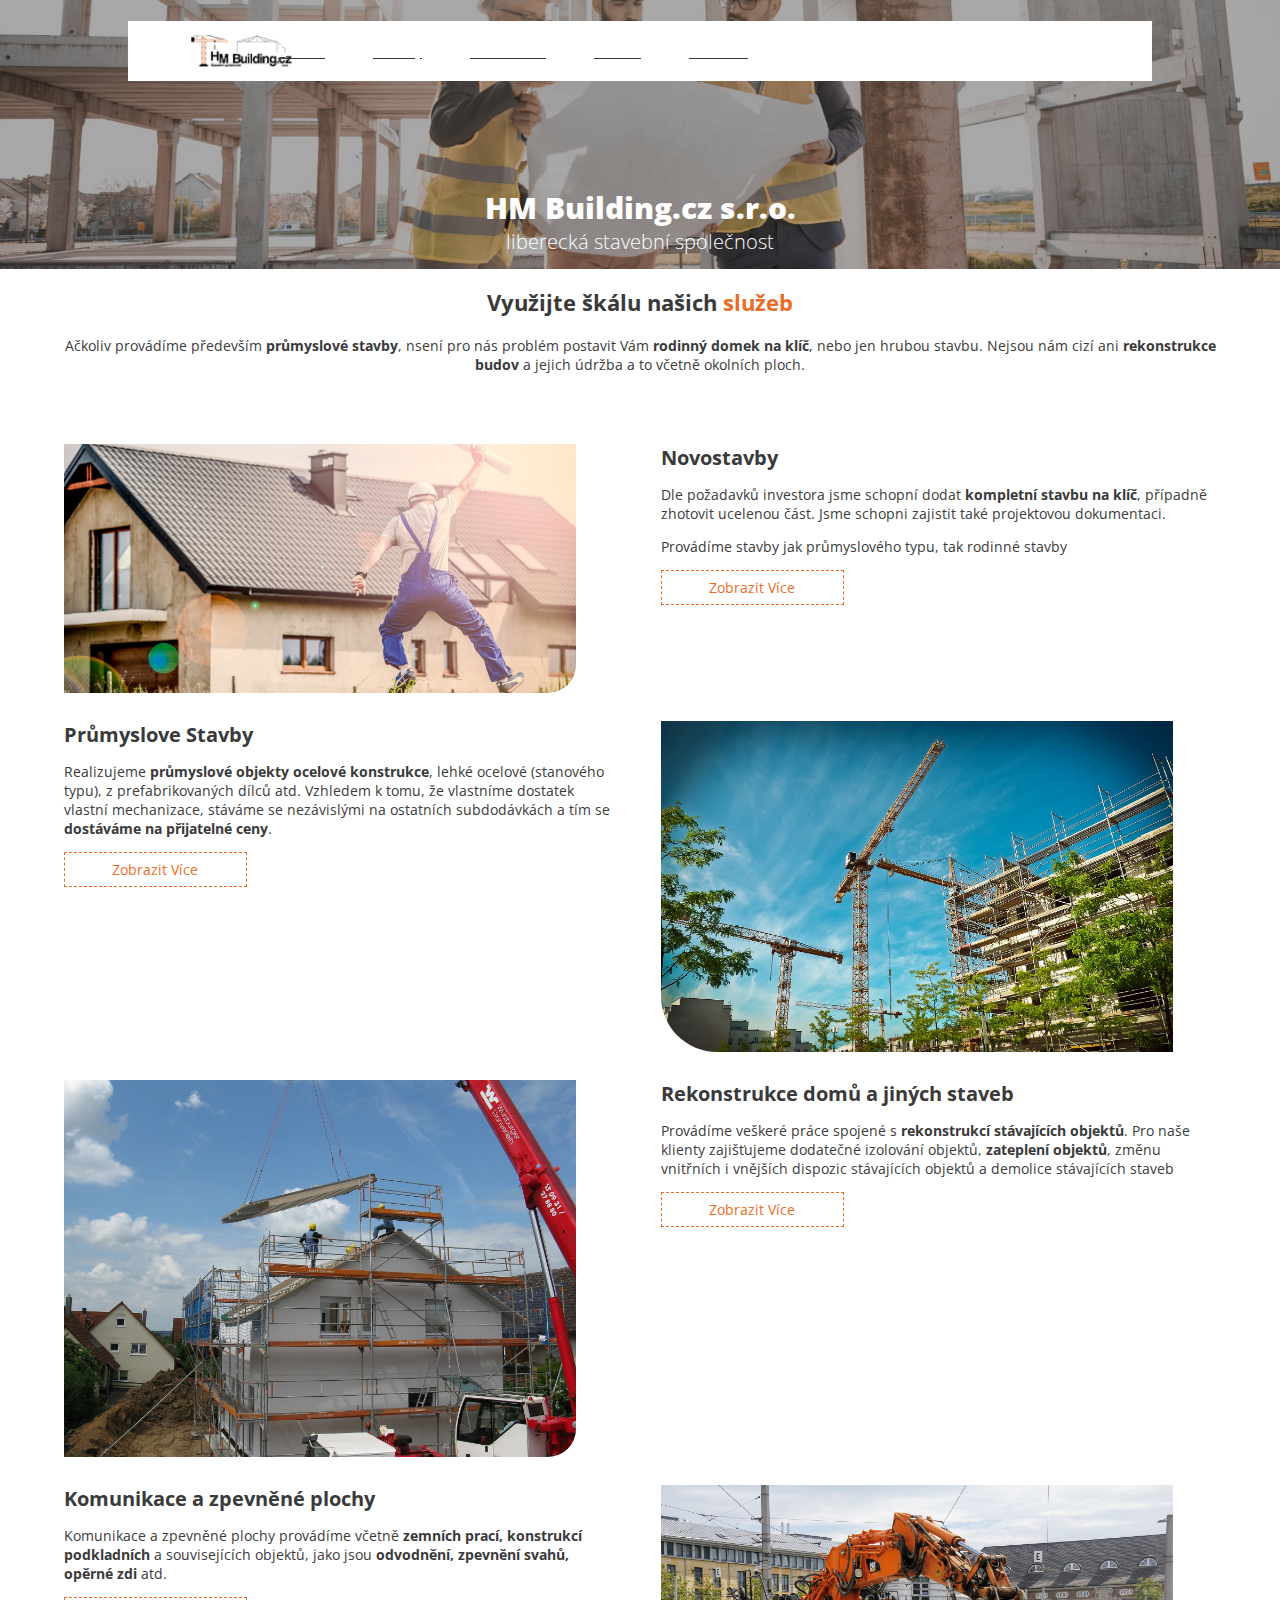
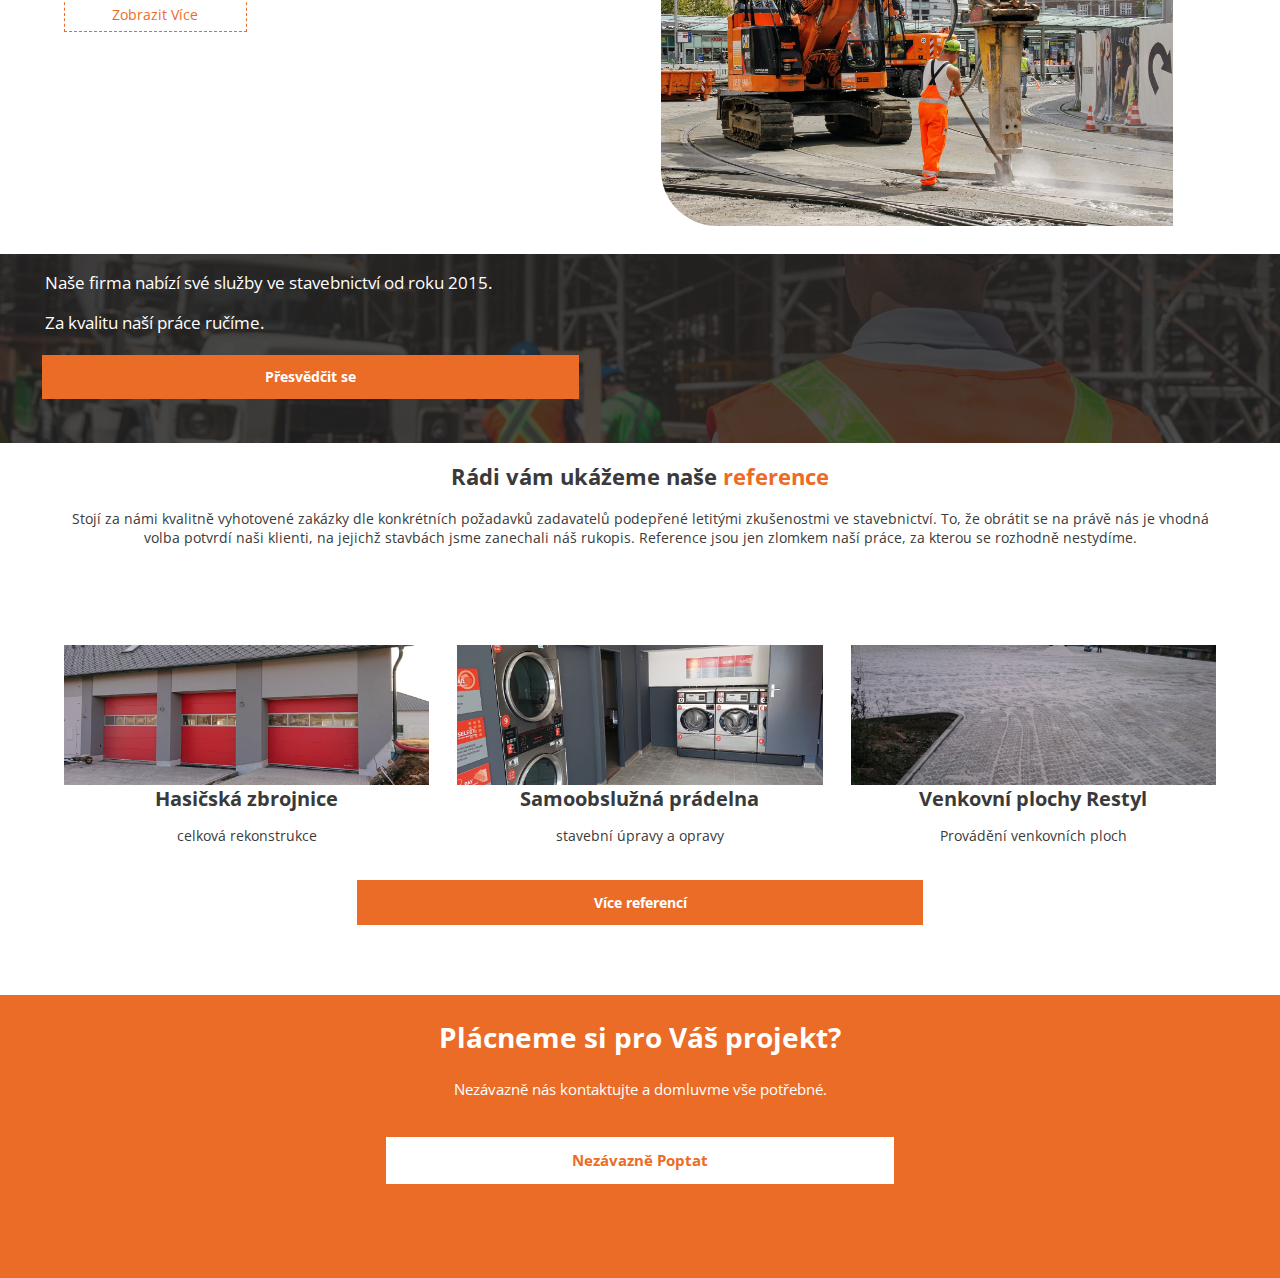
==== commit 266e1334: "changes" ====
--- a/index.html
+++ b/index.html
@@ -42,34 +42,43 @@
             </header>
             <section class="section" >
                 <img class="img section-img" src="./media/sluzba-novostavby-1200w.jpg">
-                <h3>Novostavby</h3>
-                <p>Dle požadavků investora jsme schopní dodat <strong>kompletní stavbu na klíč</strong>, případně zhotovit ucelenou část. Jsme schopni zajistit také projektovou dokumentaci. Provádíme stavby jak průmyslového typu, tak rodinné stavby</p>
-                <a class="section-btn" href="./Novostavby.html">Zobrazit Více</a>
+                <div class="section-text">
+                    <h3>Novostavby</h3>
+                    <p>Dle požadavků investora jsme schopní dodat <strong>kompletní stavbu na klíč</strong>, případně zhotovit ucelenou část. Jsme schopni zajistit také projektovou dokumentaci.</p>
+                    <p>Provádíme stavby jak průmyslového typu, tak rodinné stavby</p>
+                    <a class="section-btn" href="./Novostavby.html">Zobrazit Více</a>
+                </div>
             </section>
             <section class="section">
                 <img class="img section-img" src="./media/sluzba-prumyslove-stavby-1920w.jpg">
-                <h3>Průmyslove Stavby</h3>
-                <p>Realizujeme <strong>průmyslové objekty ocelové konstrukce</strong>, lehké ocelové (stanového typu), z prefabrikovaných dílců atd. Vzhledem k tomu, že vlastníme dostatek vlastní mechanizace, stáváme se nezávislými na ostatních subdodávkách a tím se <strong>dostáváme na přijatelné ceny</strong>.</p>
-                <a class="section-btn" href="./Prum_Stavby.html">Zobrazit Více</a>
+                <div class="section-text">
+                    <h3>Průmyslove Stavby</h3>
+                    <p>Realizujeme <strong>průmyslové objekty ocelové konstrukce</strong>, lehké ocelové (stanového typu), z prefabrikovaných dílců atd. Vzhledem k tomu, že vlastníme dostatek vlastní mechanizace, stáváme se nezávislými na ostatních subdodávkách a tím se <strong>dostáváme na přijatelné ceny</strong>.</p>
+                    <a class="section-btn" href="./Prum_Stavby.html">Zobrazit Více</a>
+                </div>
             </section>
             <section class="section">
                 <img class="img section-img" src="./media/sluzba-rekonstrukce-1920w.jpg">
-                <h3>Rekonstrukce domů a jiných staveb</h3>
-                <p>Provádíme veškeré práce spojené s <strong>rekonstrukcí stávajících objektů</strong>. Pro naše klienty zajišťujeme dodatečné izolování objektů, <strong>zateplení objektů</strong>, změnu vnitřních i vnějších dispozic stávajících objektů a demolice stávajících staveb</p>
-                <a class="section-btn" href="./Rekonstrukce.html">Zobrazit Více</a>
+                <div class="section-text">
+                    <h3>Rekonstrukce domů a jiných staveb</h3>
+                    <p>Provádíme veškeré práce spojené s <strong>rekonstrukcí stávajících objektů</strong>. Pro naše klienty zajišťujeme dodatečné izolování objektů, <strong>zateplení objektů</strong>, změnu vnitřních i vnějších dispozic stávajících objektů a demolice stávajících staveb</p>
+                    <a class="section-btn" href="./Rekonstrukce.html">Zobrazit Více</a>
+                </div>
             </section>
             <section class="section">
                 <img class="img section-img" src="./media/sluzba-komunikace-a-zpevnene-plochy-1200w.jpg">
-                <h3>Komunikace a zpevněné plochy</h3>
-                <p>Komunikace a zpevněné plochy provádíme včetně <strong>zemních prací, konstrukcí podkladních</strong> a souvisejících objektů, jako jsou <strong>odvodnění, zpevnění svahů, opěrné zdi</strong> atd.</p>
-                <a class="section-btn" href="./komunikace.html">Zobrazit Více</a>
+                <div class="section-text">
+                    <h3>Komunikace a zpevněné plochy</h3>
+                    <p>Komunikace a zpevněné plochy provádíme včetně <strong>zemních prací, konstrukcí podkladních</strong> a souvisejících objektů, jako jsou <strong>odvodnění, zpevnění svahů, opěrné zdi</strong> atd.</p>
+                    <a class="section-btn" href="./komunikace.html">Zobrazit Více</a>
+                </div>
             </section>
         </article>
     </main>
     <header class="header__trust">
         <p class="header__trust-text">Naše firma nabízí své služby ve stavebnictví od roku 2015.</p>
         <p class="header__trust-text">Za kvalitu naší práce ručíme.</p>
-        <a class="header__trust-btn" href="#">Přesvědčit se</a>
+        <a class="header__trust-btn" href="./kontakt.html">Přesvědčit se</a>
     </header>
     <main class="main">
         <article class="services">
@@ -77,21 +86,29 @@
                 <h2 class="services__header-heading">Rádi vám ukážeme naše <span class="orange">reference</span></h2>
                 <p class="article-text">Stojí za námi kvalitně vyhotovené zakázky dle konkrétních požadavků zadavatelů podepřené letitými zkušenostmi ve stavebnictví. To, že obrátit se na právě nás je vhodná volba potvrdí naši klienti, na jejichž stavbách jsme zanechali náš rukopis. Reference jsou jen zlomkem naší práce, za kterou se rozhodně nestydíme.</p>
             </header>
-            <section class="reference" >
-                <a href="./Hasicska_Zbrojnice.html"><img class="img section-img" src="./media/reference/reference-hasicska-zbrojnice-600w.jpg"></a>
-                <h3>Hasičská zbrojnice</h3>
-                <p>celková rekonstrukce</p>
-            </section>
-            <section class="reference">
-                <a href="./Pradelna.html"><img class="img section-img" src="./media/reference/reference-pradelna-600w.jpg"></a>
-                <h3>Samoobslužná prádelna</h3>
-                <p>stavební úpravy a opravy</p>
-            </section>
-            <section class="reference">
-                <a href="./Restyl.html" ><img class="img section-img" src="./media/reference/reference-plocha-600w.jpg" ></a>
-                <h3>Venkovní plochy Restyl</h3>
-                <p>Provádění venkovních ploch</p>
-            </section>
+            <div class="reference--grid">
+                <section class="reference" >
+                    <a href="./Hasicska_Zbrojnice.html"><img class="img reference-img" src="./media/reference/reference-hasicska-zbrojnice-600w.jpg"></a>
+                    <div class="reference-text">
+                        <h3>Hasičská zbrojnice</h3>
+                        <p>celková rekonstrukce</p>
+                    </div>
+                </section>
+                <section class="reference">
+                    <a href="./Pradelna.html"><img class="img reference-img" src="./media/reference/reference-pradelna-600w.jpg"></a>
+                    <div class="reference-text">
+                        <h3>Samoobslužná prádelna</h3>
+                        <p>stavební úpravy a opravy</p>
+                    </div>
+                </section>
+                <section class="reference">
+                    <a href="./Restyl.html" ><img class="img reference-img" src="./media/reference/reference-plocha-600w.jpg" ></a>
+                    <div class="reference-text">
+                        <h3>Venkovní plochy Restyl</h3>
+                        <p>Provádění venkovních ploch</p>
+                    </div>
+                </section>
+            </div>
             <div class="btn--center"><a class="btn" href="./reference.html">Více referencí</a></div>
         </article>
     </main>
--- a/css/main.css
+++ b/css/main.css
@@ -29,6 +29,11 @@
     justify-content: center;
     grid-template-columns: 0.9fr;
 }
+.gallery{
+    display: grid;
+    justify-content: center;
+    grid-template-columns: 0.9fr;
+}
 .p{
     margin: 0.3em
 }
@@ -36,7 +41,12 @@
 
 
 /*NAVBAR*/
-
+.navbar-logo{
+    padding-left: 2em;
+}
+.hamburgermenu{
+    padding-right: 2em;
+}
 .hamburgermenu-line{
     width: 46px;
     height: 8px;
@@ -187,6 +197,7 @@
 }
 .section-img{
     height: 10em;
+    
 }
 .header__trust{
     display:flex;
@@ -223,6 +234,9 @@
 .reference > p{
     margin: 0;
 }
+.reference-img{
+    height: 10em;
+}
 .btn{
     display: block;
     text-align: center;
@@ -241,6 +255,9 @@
     display: flex;
     justify-content: center;
 }
+.Contact__btn--width{
+    width: 80%;
+}
 .footer {
     display: flex;
     margin-top: 5em;
@@ -258,12 +275,14 @@
     justify-content: center;
 }
 
-.about__list{
-    padding-left:1em;
+.orange-list{
+    padding-left: 1.5em;
     list-style: disc;
 }
-.about__list-item::marker{
-    color: orange;
+.orange-list-item::marker{
+    color: var(--primary);
+    font-size: 1.5em;
+
 }
 .gap{
     gap: 1em;
@@ -274,4 +293,133 @@
 }
 .footer--top-padding{
     padding-top: 2em;
-}+}
+.NoMargin{
+    margin: 0;
+}
+.Kontakt__list{
+    font-weight: bold;
+    color: var(--primary);
+}
+.Kontakt__list-element{
+    
+}
+.Kontakt__list-element::marker{
+    font-size: 3em;
+}
+.Contact__Map{
+    background-repeat: no-repeat; 
+    background-size: cover;
+    background-image: url(../media/mapa.jpg);
+    height: 174px;
+    width: 100vw;
+}
+.center{
+    text-align: center;
+}
+@media only screen and (min-width: 760px){
+    h1{
+        font-size: 32px;
+    }
+    h2{
+        font-size: 28px;
+
+    }
+    .services__header{
+        text-align: center;
+    }
+    .section{
+        display: grid;
+        grid-auto-flow: dense;
+        grid-template-columns: 1fr 1fr;
+        gap: 3em;
+    }
+
+    .section-img{
+        width: 40vw;
+        height: 100%
+    }
+    .section:nth-child(2n + 1) > img{
+        grid-column: 2;
+    
+    }
+    .reference--grid{
+        display: grid;
+        grid-template-columns: 1fr 1fr 1fr;
+        gap: 2em;
+    }
+    .gallery{
+        display: grid;
+        grid-template-columns: 1fr 1fr 1fr;
+    }
+    .orange-list{
+        padding-left: 4em;
+    }
+    .Kontakt__list{
+        padding-left: 4em;
+    }
+    .Kontakt--grid{
+        display: grid;
+        grid-template-columns: 1fr 1fr;
+    }
+    .Contact__Map{
+        margin-right: -50vw;
+        width: 100%;
+        height: 100%
+    }
+    /*
+    .reference-img{
+        height: 100%;
+        width: 30vw;
+    }
+    .reference-text{
+        position: absolute;
+        top: 0;
+        color: white;
+        width: 100%;
+        height: 100%;
+        text-align: center;
+        background-color: rgba(235, 108, 39, 0.8);
+    }
+    .reference:hover{
+        background-color: rgba(235, 108, 39, 0.9);
+    }
+    .reference{
+        background-color: rgba(255, 255, 255, 0.5);
+        position: relative;
+    }*/
+    .navbar{
+        width: 80vw;
+        top: 1.5em;
+    }
+    .navbar-logo{
+        padding-left: 40%;
+    }
+    .header__trust{
+        padding-left: 2em;
+    }
+    .hamburgermenu{
+        display: none;
+    }
+    .menu{
+        display: flex;
+        position: relative;
+        background-color: rgba(255, 255, 255, 0);
+        flex-direction: row;
+        
+        right: 0;
+        top: 0;
+    }
+    .menu__item{
+        color: var(--text);
+    }
+}
+@media only screen and (max-width: 960px) and (orientation: landscape){
+
+    }
+@media only screen and (min-width: 961px){
+
+}
+@media only screen and (min-width: 1281px){ 
+
+}
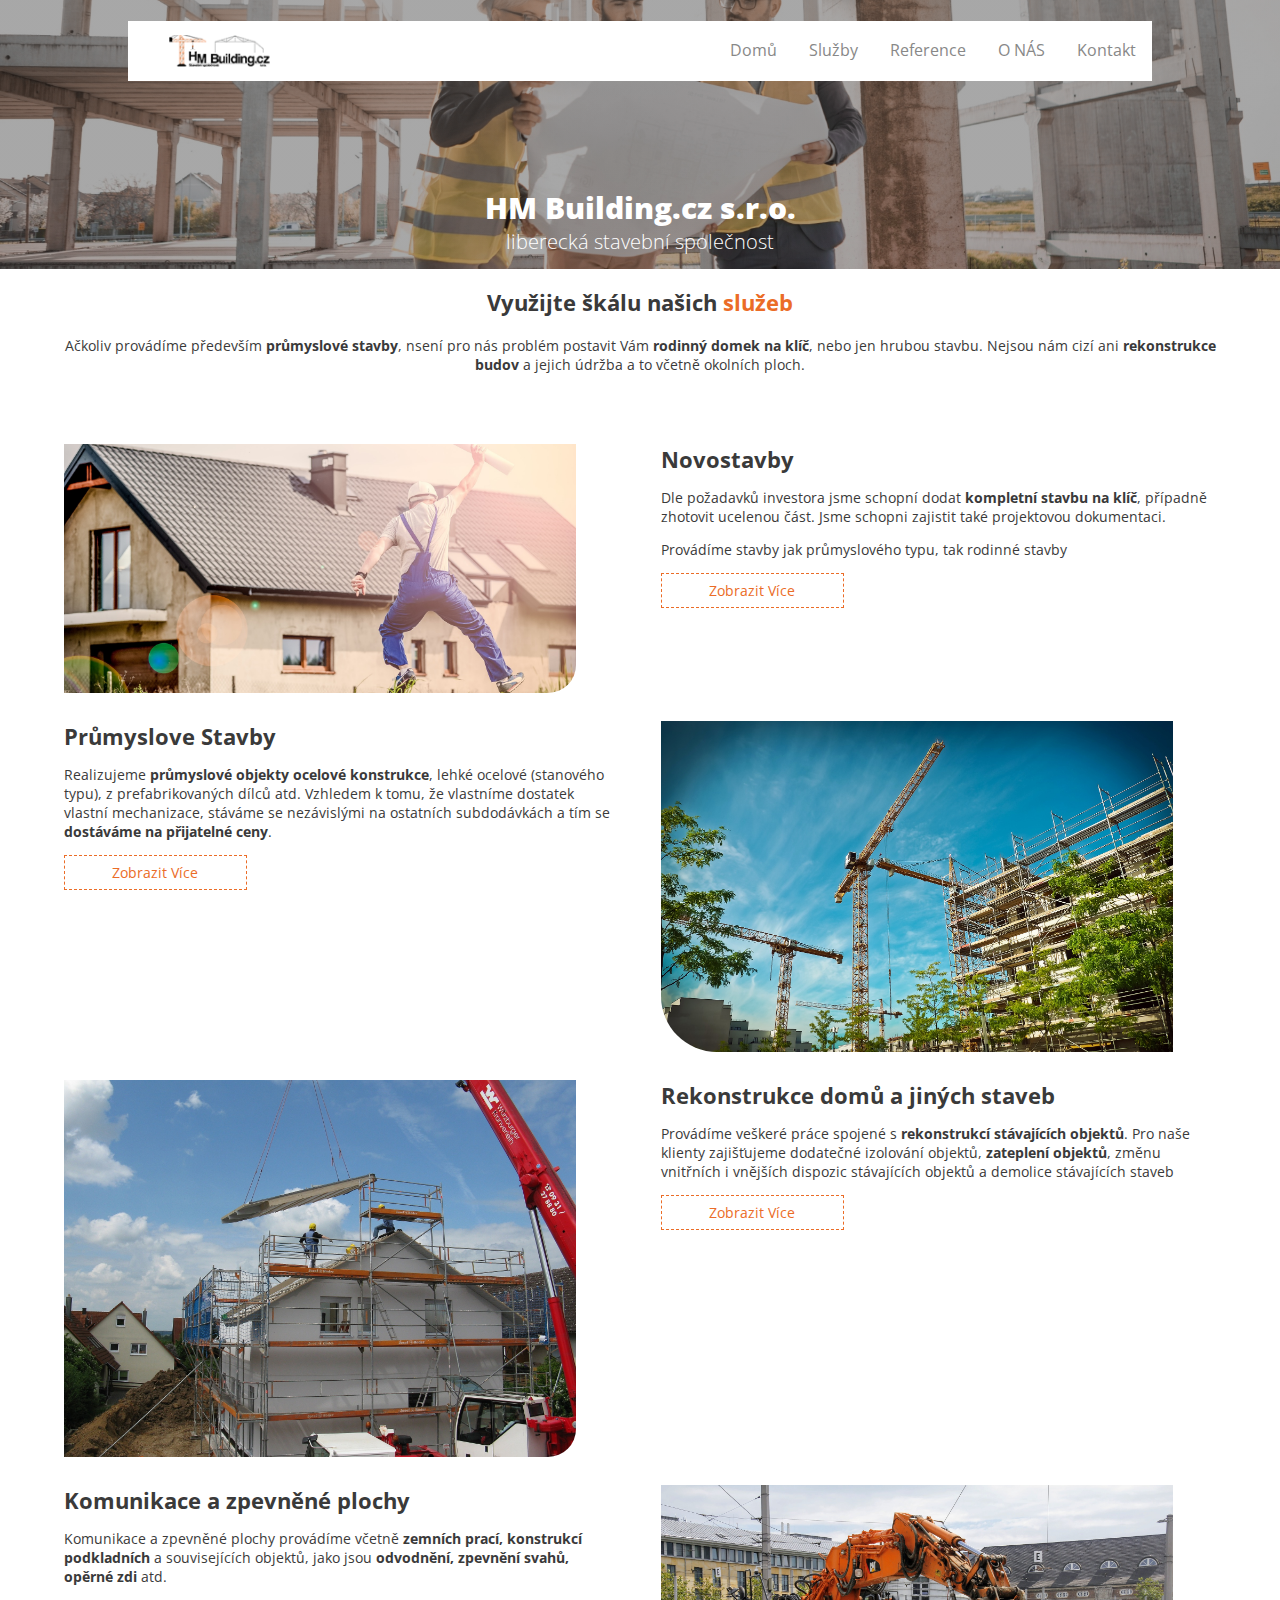
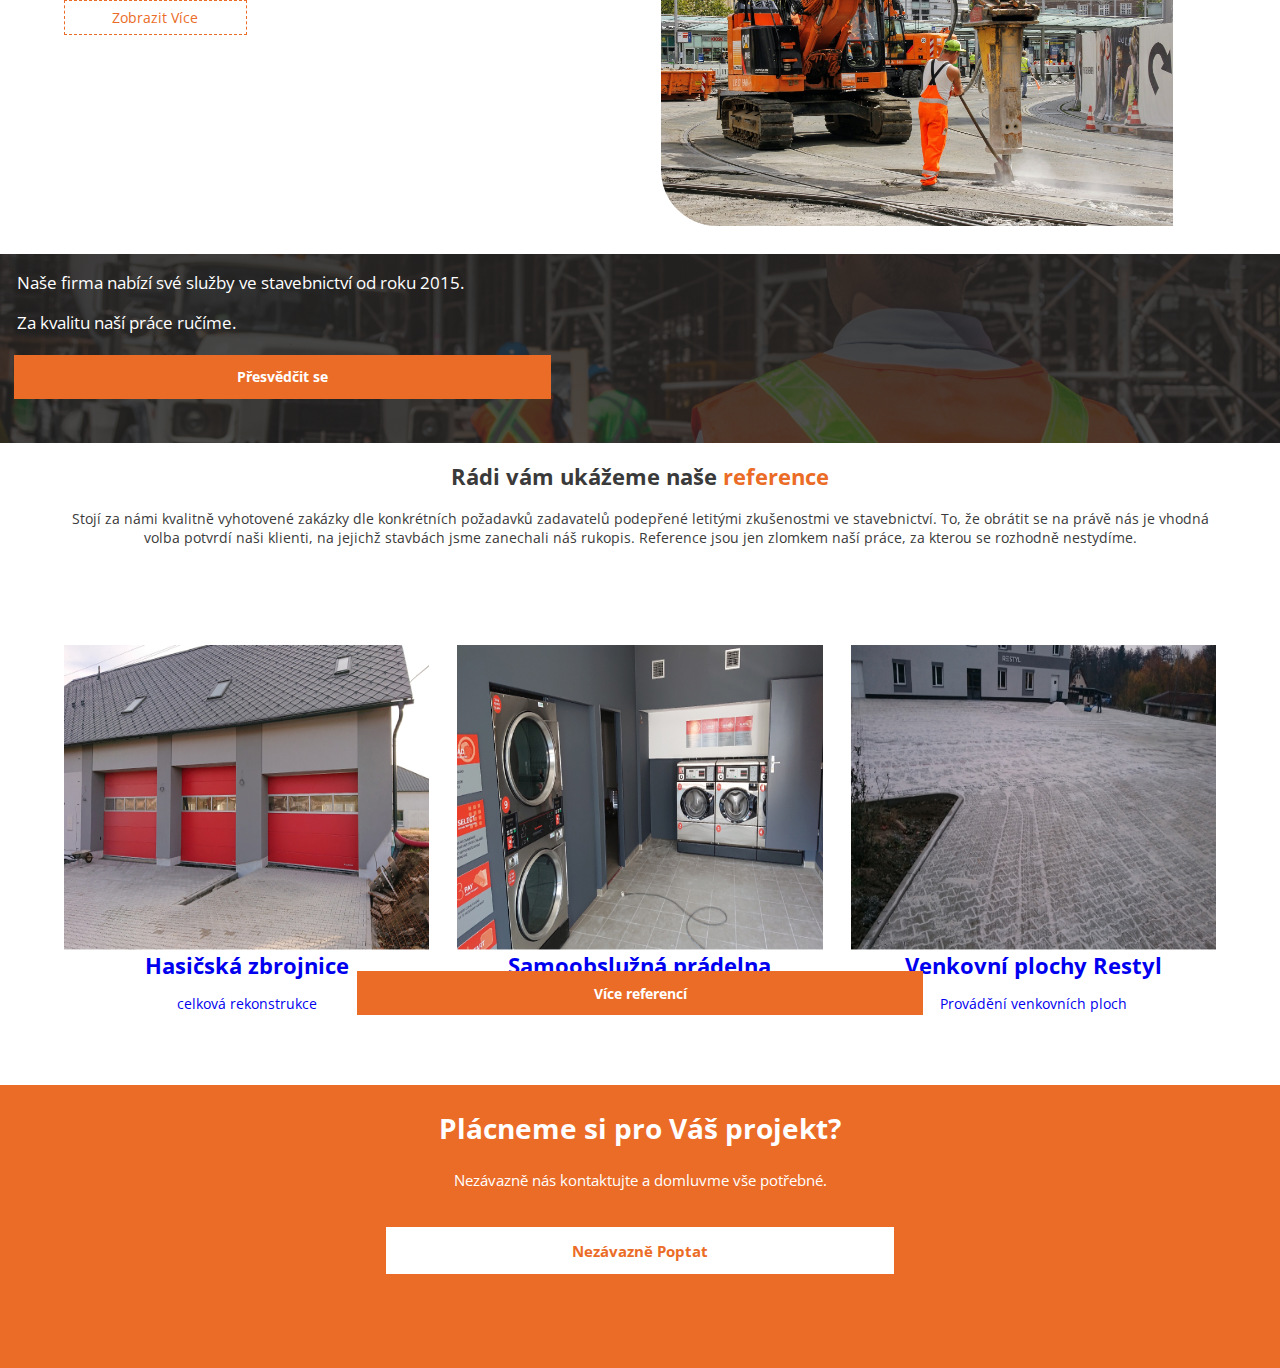
==== commit 79c6f179: "hotovo" ====
--- a/index.html
+++ b/index.html
@@ -88,29 +88,31 @@
             </header>
             <div class="reference--grid">
                 <section class="reference" >
-                    <a href="./Hasicska_Zbrojnice.html"><img class="img reference-img" src="./media/reference/reference-hasicska-zbrojnice-600w.jpg"></a>
+                    <a href="./Hasicska_Zbrojnice.html"><img class="img reference-img" src="./media/reference/reference-hasicska-zbrojnice-600w.jpg">
                     <div class="reference-text">
                         <h3>Hasičská zbrojnice</h3>
                         <p>celková rekonstrukce</p>
                     </div>
+                </a>
                 </section>
                 <section class="reference">
-                    <a href="./Pradelna.html"><img class="img reference-img" src="./media/reference/reference-pradelna-600w.jpg"></a>
+                    <a href="./Pradelna.html"><img class="img reference-img" src="./media/reference/reference-pradelna-600w.jpg">
                     <div class="reference-text">
                         <h3>Samoobslužná prádelna</h3>
                         <p>stavební úpravy a opravy</p>
                     </div>
+                </a>
                 </section>
                 <section class="reference">
-                    <a href="./Restyl.html" ><img class="img reference-img" src="./media/reference/reference-plocha-600w.jpg" ></a>
+                    <a href="./Restyl.html" ><img class="img reference-img" src="./media/reference/reference-plocha-600w.jpg" >
                     <div class="reference-text">
                         <h3>Venkovní plochy Restyl</h3>
                         <p>Provádění venkovních ploch</p>
                     </div>
+                    </a>
                 </section>
-            </div>
-            <div class="btn--center"><a class="btn" href="./reference.html">Více referencí</a></div>
         </article>
+        <div class="btn--center"><a class="btn" href="./reference.html">Více referencí</a></div>
     </main>
     <footer class="footer">
         <div class="footer__text">
--- a/css/main.css
+++ b/css/main.css
@@ -117,7 +117,7 @@
 
 }
 .menu__item > a{
-    color: var(--bg)
+    color: var(--bg);
 }
 
 /*MAIN HEADER*/
@@ -161,7 +161,6 @@
     color: var(--primary);
 }
 .img {
-    object-fit: cover;
     width: 100%;
     height: 100%;
 }
@@ -318,6 +317,12 @@
     text-align: center;
 }
 @media only screen and (min-width: 760px){
+    html > *{
+        font-size: 16px;
+    }
+    h3{
+        font-size: 22px;
+    }
     h1{
         font-size: 32px;
     }
@@ -367,11 +372,11 @@
         width: 100%;
         height: 100%
     }
-    /*
+
     .reference-img{
         height: 100%;
-        width: 30vw;
-    }
+        width: 100%;
+    }/*
     .reference-text{
         position: absolute;
         top: 0;
@@ -389,37 +394,74 @@
         position: relative;
     }*/
     .navbar{
+        display: flex;
         width: 80vw;
         top: 1.5em;
+        position: absolute;
     }
     .navbar-logo{
-        padding-left: 40%;
-    }
-    .header__trust{
-        padding-left: 2em;
+        
     }
     .hamburgermenu{
         display: none;
     }
     .menu{
+        
         display: flex;
-        position: relative;
+        width: fit-content ;
         background-color: rgba(255, 255, 255, 0);
         flex-direction: row;
-        
         right: 0;
         top: 0;
+        
+    }
+    .menu__item > a{
+        color: var(--text--gray);
+        
     }
     .menu__item{
-        color: var(--text);
+        text-decoration: none;
+        margin: 1.1em 1em;
+    }
+    .header-others{
+        display:flex;
+        background: linear-gradient(0deg, rgba(36, 36, 36, 0.4), rgba(36, 36, 36, 0.4)), linear-gradient(180deg, rgba(255, 255, 255, 0.1) 0%, rgba(255, 255, 255, 0) 100%), linear-gradient(180deg, #42332A 0%, rgba(255, 255, 255, 0) 100%) ,url("../media/pageheader-1920w.jpg");
+        background-position: center;  
+        background-blend-mode: normal, normal, hue, normal;
+        background-repeat: no-repeat; 
+        background-size: cover;
+        height: 100px;
+        width: 100vw;
+        justify-content: center;
+        align-items:flex-end;
+    }
+    .kontakt-heading{
+        text-align: center;
+        grid-column: span 2;
     }
 }
 @media only screen and (max-width: 960px) and (orientation: landscape){
 
-    }
+}
 @media only screen and (min-width: 961px){
 
 }
 @media only screen and (min-width: 1281px){ 
-
-}
+    .reference{
+        position: relative;
+    }
+    .reference-text{
+        display: flex;
+        flex-direction: column;
+        justify-content: center;
+        width: 100%;
+        height: 100%;
+        position: absolute;
+        top: 0%;
+        color: rgba(255, 255, 255, 0);
+    }
+    .reference-text:hover{
+        background-color: rgba(235, 108, 39, 0.8);;
+        color: var(--bg)
+    }
+}
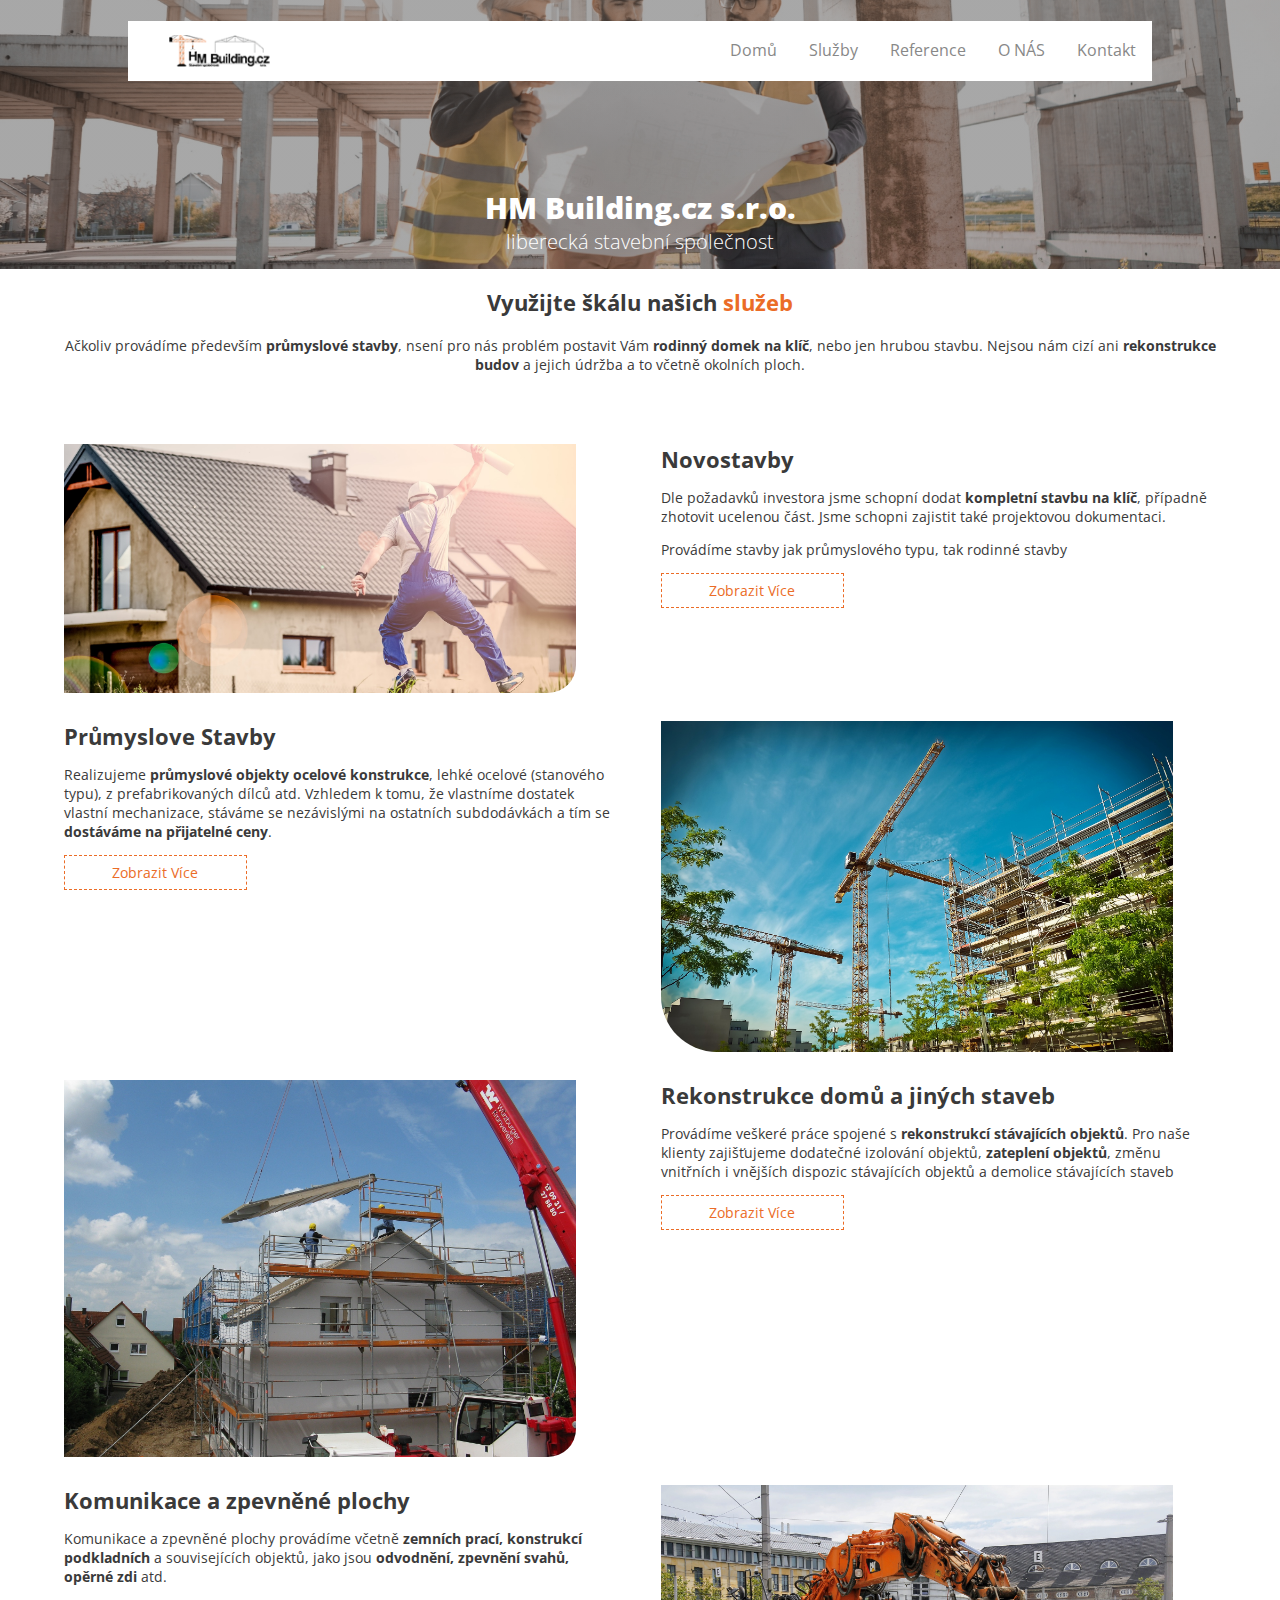
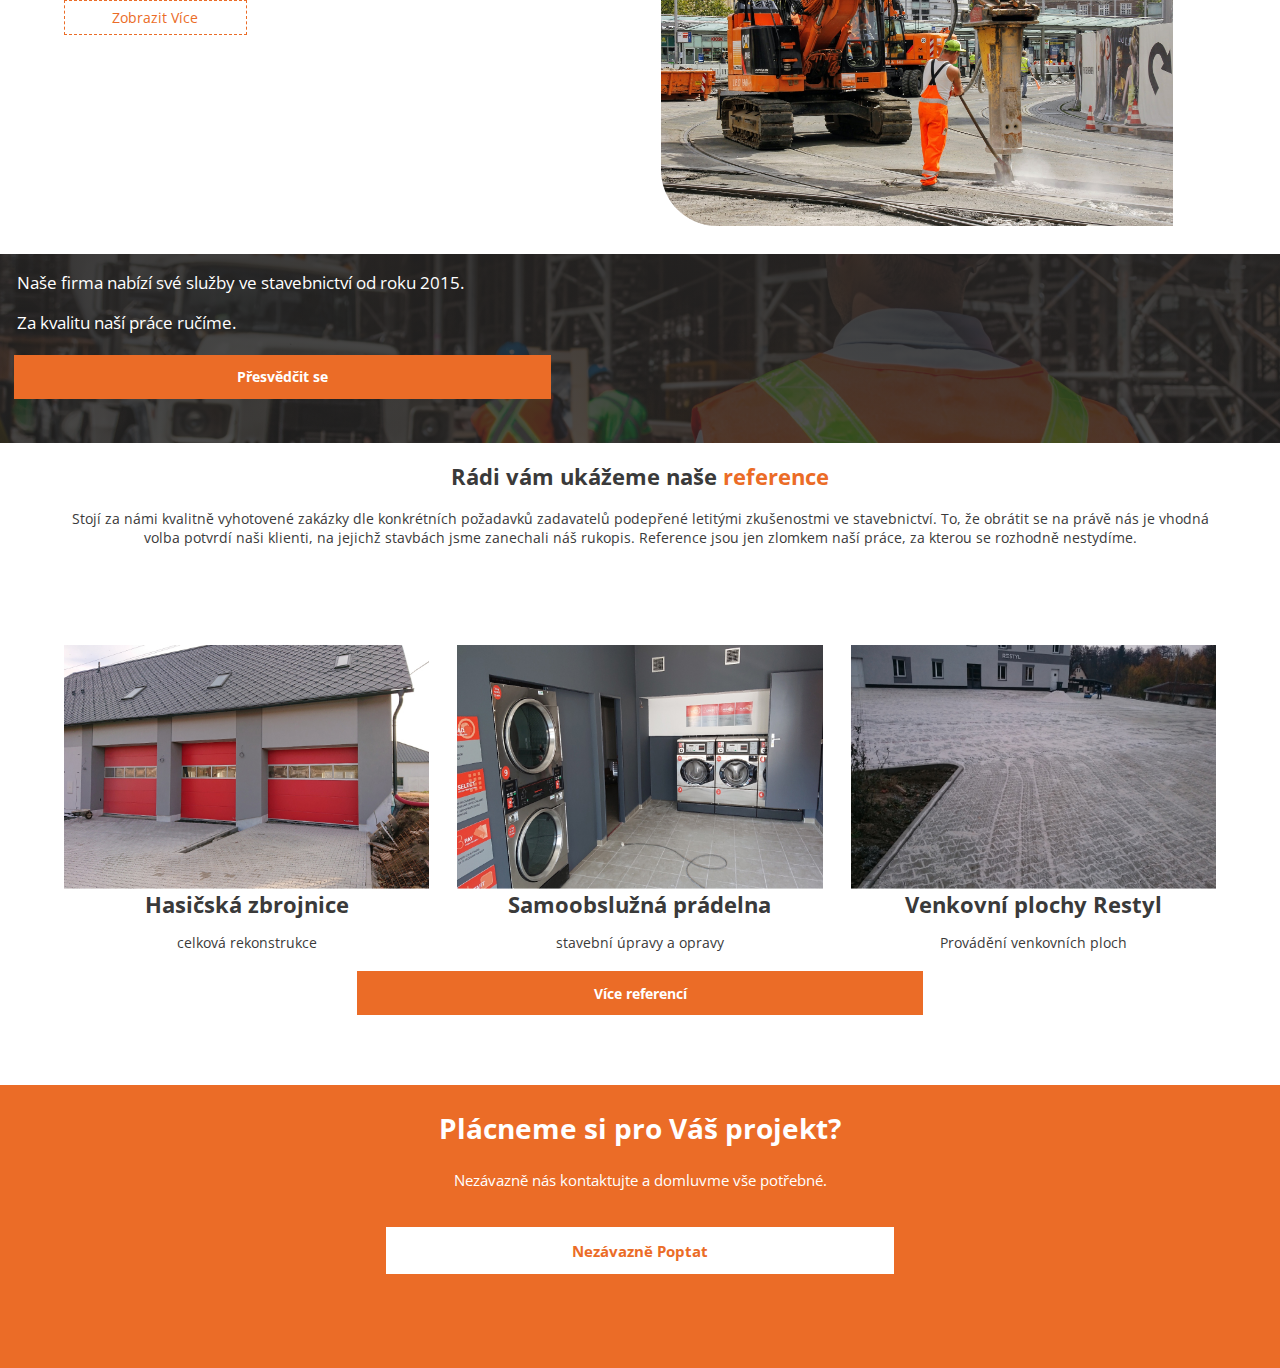
==== commit 6271ce62: "quickfix" ====
--- a/index.html
+++ b/index.html
@@ -119,7 +119,7 @@
             <h2 class="white">Plácneme si pro Váš projekt?</h2>
             <p class="white">Nezávazně nás kontaktujte a domluvme vše potřebné.</p>
             <a class=""></a>
-            <div class="btn--center"><a class="btn btn--white" href="#">Nezávazně Poptat</a></div>
+            <div class="btn--center"><a class="btn btn--white" href="./kontakt.html">Nezávazně Poptat</a></div>
         </div>
     </footer>
 
--- a/css/main.css
+++ b/css/main.css
@@ -119,6 +119,9 @@
 .menu__item > a{
     color: var(--bg);
 }
+.menu--left{
+    text-align: left;
+}
 
 /*MAIN HEADER*/
 .header-main {
@@ -195,7 +198,7 @@
 
 }
 .section-img{
-    height: 10em;
+    height: 10
     
 }
 .header__trust{
@@ -230,8 +233,12 @@
     text-align: center;
     margin-top: 2em;
 }
+.reference-text{
+    color: var(--text);
+}
 .reference > p{
     margin: 0;
+    color: white;
 }
 .reference-img{
     height: 10em;
@@ -374,17 +381,11 @@
     }
 
     .reference-img{
-        height: 100%;
+        height: 80%;
         width: 100%;
     }/*
     .reference-text{
-        position: absolute;
-        top: 0;
-        color: white;
-        width: 100%;
-        height: 100%;
-        text-align: center;
-        background-color: rgba(235, 108, 39, 0.8);
+
     }
     .reference:hover{
         background-color: rgba(235, 108, 39, 0.9);
@@ -460,6 +461,9 @@
         top: 0%;
         color: rgba(255, 255, 255, 0);
     }
+    .reference-img{
+        height: 100%;
+    }
     .reference-text:hover{
         background-color: rgba(235, 108, 39, 0.8);;
         color: var(--bg)
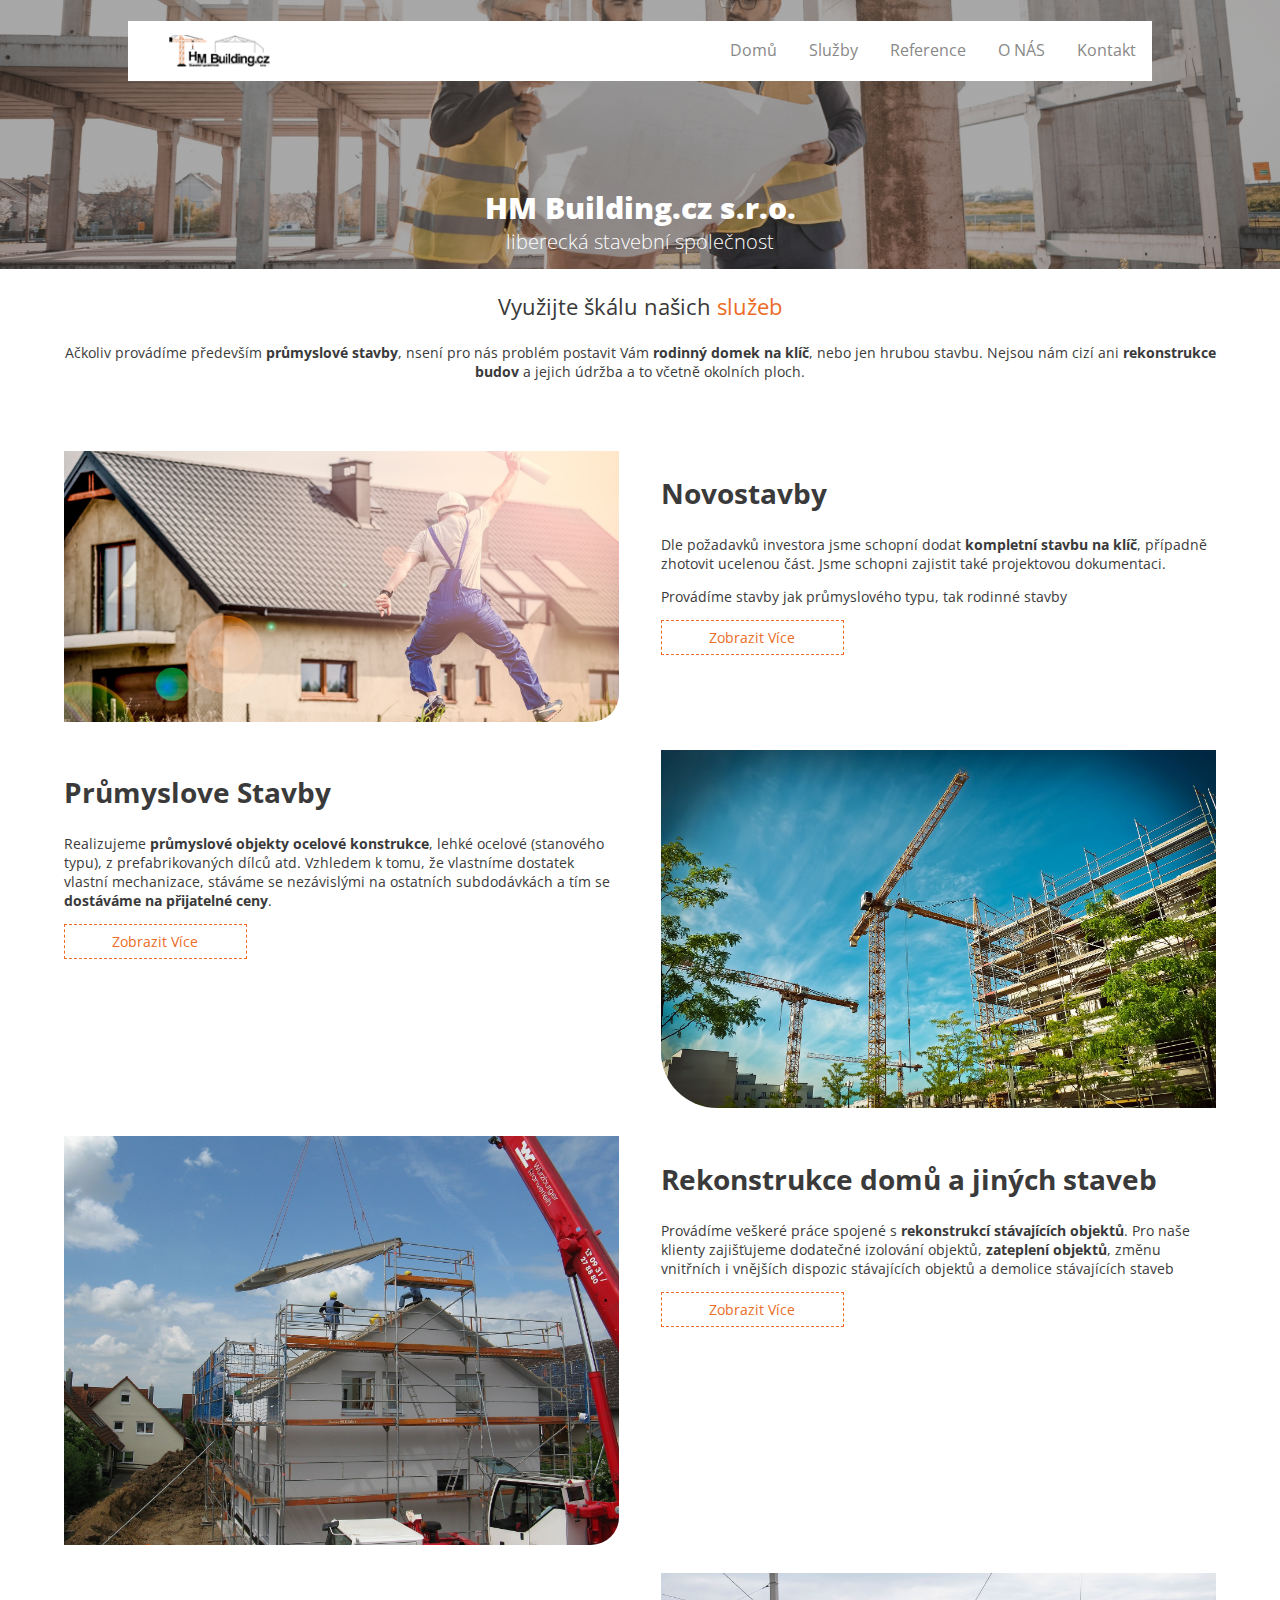
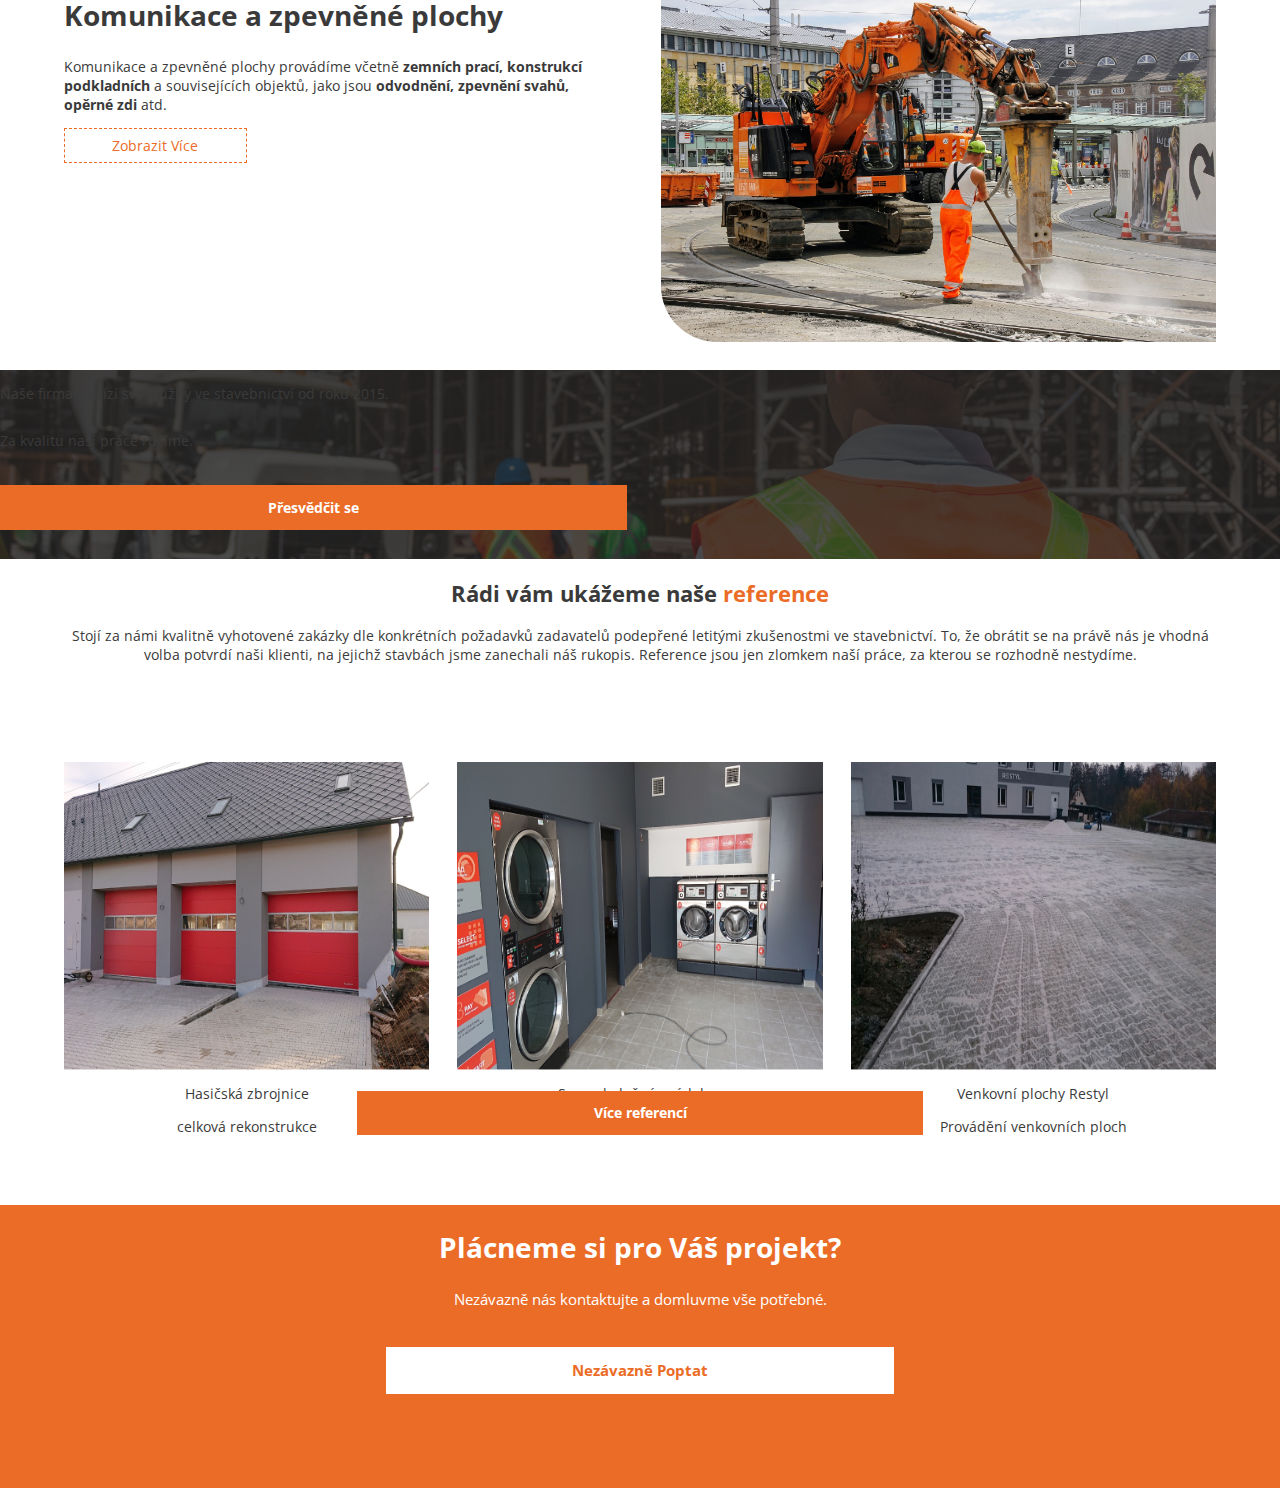
==== commit b605dd56: "Add files via upload" ====
--- a/index.html
+++ b/index.html
@@ -1,127 +1,127 @@
-<html><!DOCTYPE html>
-<html lang="en">
-<head>
-    <meta charset="UTF-8">
-    <meta http-equiv="X-UA-Compatible" content="IE=edge">
-    <meta name="viewport" content="width=device-width, initial-scale=1.0">
-    <link rel="stylesheet" href="./css/main.css">
-    <script src="./scripts/main.js"></script>
-    <title>HM BUILDING</title>
-</head>
-<body>
-    <header class="header-main">
-        <nav class="navbar navbar--absolute" id="home">
-            <a href="./index.html"><img class="navbar-logo" src="./media/logo.png"></a>
-            <div class="hamburgermenu">
-                <div class="hamburgermenu-text">MENU</div>
-                <div class="hamburgermenu-line"></div>
-                <div class="hamburgermenu-line"></div>
-                <div class="hamburgermenu-line"></div>
-            </div>
-            <ul class="menu">
-                <li class="menu__item"><a href="./index.html#home">Domů</a></li>
-                <li class="menu__item"><a href="./index.html#sluzby">Služby</a></li>
-                <li class="menu__item"><a href="./reference.html">Reference</a></li>
-                <li class="menu__item"><a href="./About.html">O NÁS</a></li>
-                <li class="menu__item"><a href="./kontakt.html">Kontakt</a></li>
-            </ul>
-            
-        </nav>
-        
-        <div class="header__text">
-            <h1 class="header__text--1">HM Building.cz s.r.o.</h1>
-            <h2 class="header__text--2">liberecká stavební společnost</h2>
-        </div>
-    </header>
-    <main class="main">
-        
-        <article class="services" id="sluzby">
-            <header class="services__header">
-                <h2 class="services__header-heading">Využijte škálu našich <span class="orange">služeb</span></h2>
-                <p class="article-text">Ačkoliv provádíme především <strong>průmyslové stavby</strong>, nsení pro nás problém postavit Vám <strong>rodinný domek na klíč</strong>, nebo jen hrubou stavbu. Nejsou nám cizí ani <strong>rekonstrukce budov</strong> a jejich údržba a to včetně okolních ploch.</p>
-            </header>
-            <section class="section" >
-                <img class="img section-img" src="./media/sluzba-novostavby-1200w.jpg">
-                <div class="section-text">
-                    <h3>Novostavby</h3>
-                    <p>Dle požadavků investora jsme schopní dodat <strong>kompletní stavbu na klíč</strong>, případně zhotovit ucelenou část. Jsme schopni zajistit také projektovou dokumentaci.</p>
-                    <p>Provádíme stavby jak průmyslového typu, tak rodinné stavby</p>
-                    <a class="section-btn" href="./Novostavby.html">Zobrazit Více</a>
-                </div>
-            </section>
-            <section class="section">
-                <img class="img section-img" src="./media/sluzba-prumyslove-stavby-1920w.jpg">
-                <div class="section-text">
-                    <h3>Průmyslove Stavby</h3>
-                    <p>Realizujeme <strong>průmyslové objekty ocelové konstrukce</strong>, lehké ocelové (stanového typu), z prefabrikovaných dílců atd. Vzhledem k tomu, že vlastníme dostatek vlastní mechanizace, stáváme se nezávislými na ostatních subdodávkách a tím se <strong>dostáváme na přijatelné ceny</strong>.</p>
-                    <a class="section-btn" href="./Prum_Stavby.html">Zobrazit Více</a>
-                </div>
-            </section>
-            <section class="section">
-                <img class="img section-img" src="./media/sluzba-rekonstrukce-1920w.jpg">
-                <div class="section-text">
-                    <h3>Rekonstrukce domů a jiných staveb</h3>
-                    <p>Provádíme veškeré práce spojené s <strong>rekonstrukcí stávajících objektů</strong>. Pro naše klienty zajišťujeme dodatečné izolování objektů, <strong>zateplení objektů</strong>, změnu vnitřních i vnějších dispozic stávajících objektů a demolice stávajících staveb</p>
-                    <a class="section-btn" href="./Rekonstrukce.html">Zobrazit Více</a>
-                </div>
-            </section>
-            <section class="section">
-                <img class="img section-img" src="./media/sluzba-komunikace-a-zpevnene-plochy-1200w.jpg">
-                <div class="section-text">
-                    <h3>Komunikace a zpevněné plochy</h3>
-                    <p>Komunikace a zpevněné plochy provádíme včetně <strong>zemních prací, konstrukcí podkladních</strong> a souvisejících objektů, jako jsou <strong>odvodnění, zpevnění svahů, opěrné zdi</strong> atd.</p>
-                    <a class="section-btn" href="./komunikace.html">Zobrazit Více</a>
-                </div>
-            </section>
-        </article>
-    </main>
-    <header class="header__trust">
-        <p class="header__trust-text">Naše firma nabízí své služby ve stavebnictví od roku 2015.</p>
-        <p class="header__trust-text">Za kvalitu naší práce ručíme.</p>
-        <a class="header__trust-btn" href="./kontakt.html">Přesvědčit se</a>
-    </header>
-    <main class="main">
-        <article class="services">
-            <header class="services__header" id="references">
-                <h2 class="services__header-heading">Rádi vám ukážeme naše <span class="orange">reference</span></h2>
-                <p class="article-text">Stojí za námi kvalitně vyhotovené zakázky dle konkrétních požadavků zadavatelů podepřené letitými zkušenostmi ve stavebnictví. To, že obrátit se na právě nás je vhodná volba potvrdí naši klienti, na jejichž stavbách jsme zanechali náš rukopis. Reference jsou jen zlomkem naší práce, za kterou se rozhodně nestydíme.</p>
-            </header>
-            <div class="reference--grid">
-                <section class="reference" >
-                    <a href="./Hasicska_Zbrojnice.html"><img class="img reference-img" src="./media/reference/reference-hasicska-zbrojnice-600w.jpg">
-                    <div class="reference-text">
-                        <h3>Hasičská zbrojnice</h3>
-                        <p>celková rekonstrukce</p>
-                    </div>
-                </a>
-                </section>
-                <section class="reference">
-                    <a href="./Pradelna.html"><img class="img reference-img" src="./media/reference/reference-pradelna-600w.jpg">
-                    <div class="reference-text">
-                        <h3>Samoobslužná prádelna</h3>
-                        <p>stavební úpravy a opravy</p>
-                    </div>
-                </a>
-                </section>
-                <section class="reference">
-                    <a href="./Restyl.html" ><img class="img reference-img" src="./media/reference/reference-plocha-600w.jpg" >
-                    <div class="reference-text">
-                        <h3>Venkovní plochy Restyl</h3>
-                        <p>Provádění venkovních ploch</p>
-                    </div>
-                    </a>
-                </section>
-        </article>
-        <div class="btn--center"><a class="btn" href="./reference.html">Více referencí</a></div>
-    </main>
-    <footer class="footer">
-        <div class="footer__text">
-            <h2 class="white">Plácneme si pro Váš projekt?</h2>
-            <p class="white">Nezávazně nás kontaktujte a domluvme vše potřebné.</p>
-            <a class=""></a>
-            <div class="btn--center"><a class="btn btn--white" href="./kontakt.html">Nezávazně Poptat</a></div>
-        </div>
-    </footer>
-
-</body>
+<html><!DOCTYPE html>
+<html lang="en">
+<head>
+    <meta charset="UTF-8">
+    <meta http-equiv="X-UA-Compatible" content="IE=edge">
+    <meta name="viewport" content="width=device-width, initial-scale=1.0">
+    <link rel="stylesheet" href="./css/main.css">
+    <script src="./scripts/main.js"></script>
+    <title>HM BUILDING</title>
+</head>
+<body>
+    <header class="header-main">
+        <nav class="navbar navbar--absolute" id="home">
+            <a href="./index.html"><img class="navbar-logo" src="./media/logo.png" alt="logo"></a>
+            <div class="hamburgermenu">
+                <div>MENU</div>
+                <div class="hamburgermenu-line"></div>
+                <div class="hamburgermenu-line"></div>
+                <div class="hamburgermenu-line"></div>
+            </div>
+            <ul class="menu">
+                <li class="menu__item"><a href="./index.html#home">Domů</a></li>
+                <li class="menu__item"><a href="./index.html#sluzby">Služby</a></li>
+                <li class="menu__item"><a href="./reference.html">Reference</a></li>
+                <li class="menu__item"><a href="./About.html">O NÁS</a></li>
+                <li class="menu__item"><a href="./kontakt.html">Kontakt</a></li>
+            </ul>
+            
+        </nav>
+        
+        <div class="header__text">
+            <h1 class="header__text--1">HM Building.cz s.r.o.<br>
+            <span class="header__text--2">liberecká stavební společnost</span></h1>
+        </div>
+    </header>
+    <main class="main">
+        
+        <article class="services" id="sluzby">
+            <header class="services__header">
+                <p class="services__header-heading">Využijte škálu našich <span class="orange">služeb</span></p>
+                <p class="article-text">Ačkoliv provádíme především <strong>průmyslové stavby</strong>, nsení pro nás problém postavit Vám <strong>rodinný domek na klíč</strong>, nebo jen hrubou stavbu. Nejsou nám cizí ani <strong>rekonstrukce budov</strong> a jejich údržba a to včetně okolních ploch.</p>
+            </header>
+            <section class="section" >
+                <img class="img" src="./media/sluzba-novostavby-1200w.jpg" alt="novostavba">
+                <div class="section-text">
+                    <h2>Novostavby</h2>
+                    <p>Dle požadavků investora jsme schopní dodat <strong>kompletní stavbu na klíč</strong>, případně zhotovit ucelenou část. Jsme schopni zajistit také projektovou dokumentaci.</p>
+                    <p>Provádíme stavby jak průmyslového typu, tak rodinné stavby</p>
+                    <a class="section-btn" href="./Novostavby.html">Zobrazit Více</a>
+                </div>
+            </section>
+            <section class="section">
+                <img class="img" src="./media/sluzba-prumyslove-stavby-1920w.jpg" alt="Prum_Stavby">
+                <div class="section-text">
+                    <h2>Průmyslove Stavby</h2>
+                    <p>Realizujeme <strong>průmyslové objekty ocelové konstrukce</strong>, lehké ocelové (stanového typu), z prefabrikovaných dílců atd. Vzhledem k tomu, že vlastníme dostatek vlastní mechanizace, stáváme se nezávislými na ostatních subdodávkách a tím se <strong>dostáváme na přijatelné ceny</strong>.</p>
+                    <a class="section-btn" href="./Prum_Stavby.html">Zobrazit Více</a>
+                </div>
+            </section>
+            <section class="section">
+                <img class="img" src="./media/sluzba-rekonstrukce-1920w.jpg" alt="Rekonstrukce">
+                <div class="section-text">
+                    <h2>Rekonstrukce domů a jiných staveb</h2>
+                    <p>Provádíme veškeré práce spojené s <strong>rekonstrukcí stávajících objektů</strong>. Pro naše klienty zajišťujeme dodatečné izolování objektů, <strong>zateplení objektů</strong>, změnu vnitřních i vnějších dispozic stávajících objektů a demolice stávajících staveb</p>
+                    <a class="section-btn" href="./Rekonstrukce.html">Zobrazit Více</a>
+                </div>
+            </section>
+            <section class="section">
+                <img class="img" src="./media/sluzba-komunikace-a-zpevnene-plochy-1200w.jpg" alt="Komunikace">
+                <div class="section-text">
+                    <h2>Komunikace a zpevněné plochy</h2>
+                    <p>Komunikace a zpevněné plochy provádíme včetně <strong>zemních prací, konstrukcí podkladních</strong> a souvisejících objektů, jako jsou <strong>odvodnění, zpevnění svahů, opěrné zdi</strong> atd.</p>
+                    <a class="section-btn" href="./komunikace.html">Zobrazit Více</a>
+                </div>
+            </section>
+        </article>
+    </main>
+    <header class="header__trust">
+        <p>Naše firma nabízí své služby ve stavebnictví od roku 2015.</p>
+        <p>Za kvalitu naší práce ručíme.</p>
+        <a class="btn" href="./kontakt.html">Přesvědčit se</a>
+    </header>
+    <main class="main">
+        <article class="services">
+            <header class="services__header" id="references">
+                <h2 class="services__header-heading">Rádi vám ukážeme naše <span class="orange">reference</span></h2>
+                <p class="article-text">Stojí za námi kvalitně vyhotovené zakázky dle konkrétních požadavků zadavatelů podepřené letitými zkušenostmi ve stavebnictví. To, že obrátit se na právě nás je vhodná volba potvrdí naši klienti, na jejichž stavbách jsme zanechali náš rukopis. Reference jsou jen zlomkem naší práce, za kterou se rozhodně nestydíme.</p>
+            </header>
+            <div class="reference--grid">
+                <section class="reference" >
+                    <a href="./Hasicska_Zbrojnice.html"><img class="img" src="./media/reference/reference-hasicska-zbrojnice-600w.jpg" alt="Zbrojnice">
+                    <div class="reference-text">
+                        <p>Hasičská zbrojnice</p>
+                        <p>celková rekonstrukce</p>
+                    </div>
+                </a>
+                </section>
+                <section class="reference">
+                    <a href="./Pradelna.html"><img class="img" src="./media/reference/reference-pradelna-600w.jpg" alt="pradelna">
+                    <div class="reference-text">
+                        <p>Samoobslužná prádelna</p>
+                        <p>stavební úpravy a opravy</p>
+                    </div>
+                </a>
+                </section>
+                <section class="reference">
+                    <a href="./Restyl.html" >
+                        <img class="img" src="./media/reference/reference-plocha-600w.jpg" alt="plocha" >
+                        <div class="reference-text">
+                            <p>Venkovní plochy Restyl</p>
+                            <p>Provádění venkovních ploch</p>
+                        </div>
+                    </a>
+                </section>
+        </article>
+        <div class="btn--center"><a class="btn" href="./reference.html">Více referencí</a></div>
+    </main>
+    <footer class="footer">
+        <div class="footer__text">
+            <h2 class="white">Plácneme si pro Váš projekt?</h2>
+            <p class="white">Nezávazně nás kontaktujte a domluvme vše potřebné.</p>
+            <div class="btn--center"><a class="btn btn--white" href="#">Nezávazně Poptat</a></div>
+        </div>
+    </footer>
+
+</body>
 </html></html>--- a/css/main.css
+++ b/css/main.css
@@ -198,7 +198,7 @@
 
 }
 .section-img{
-    height: 10
+    height: 15em;
     
 }
 .header__trust{
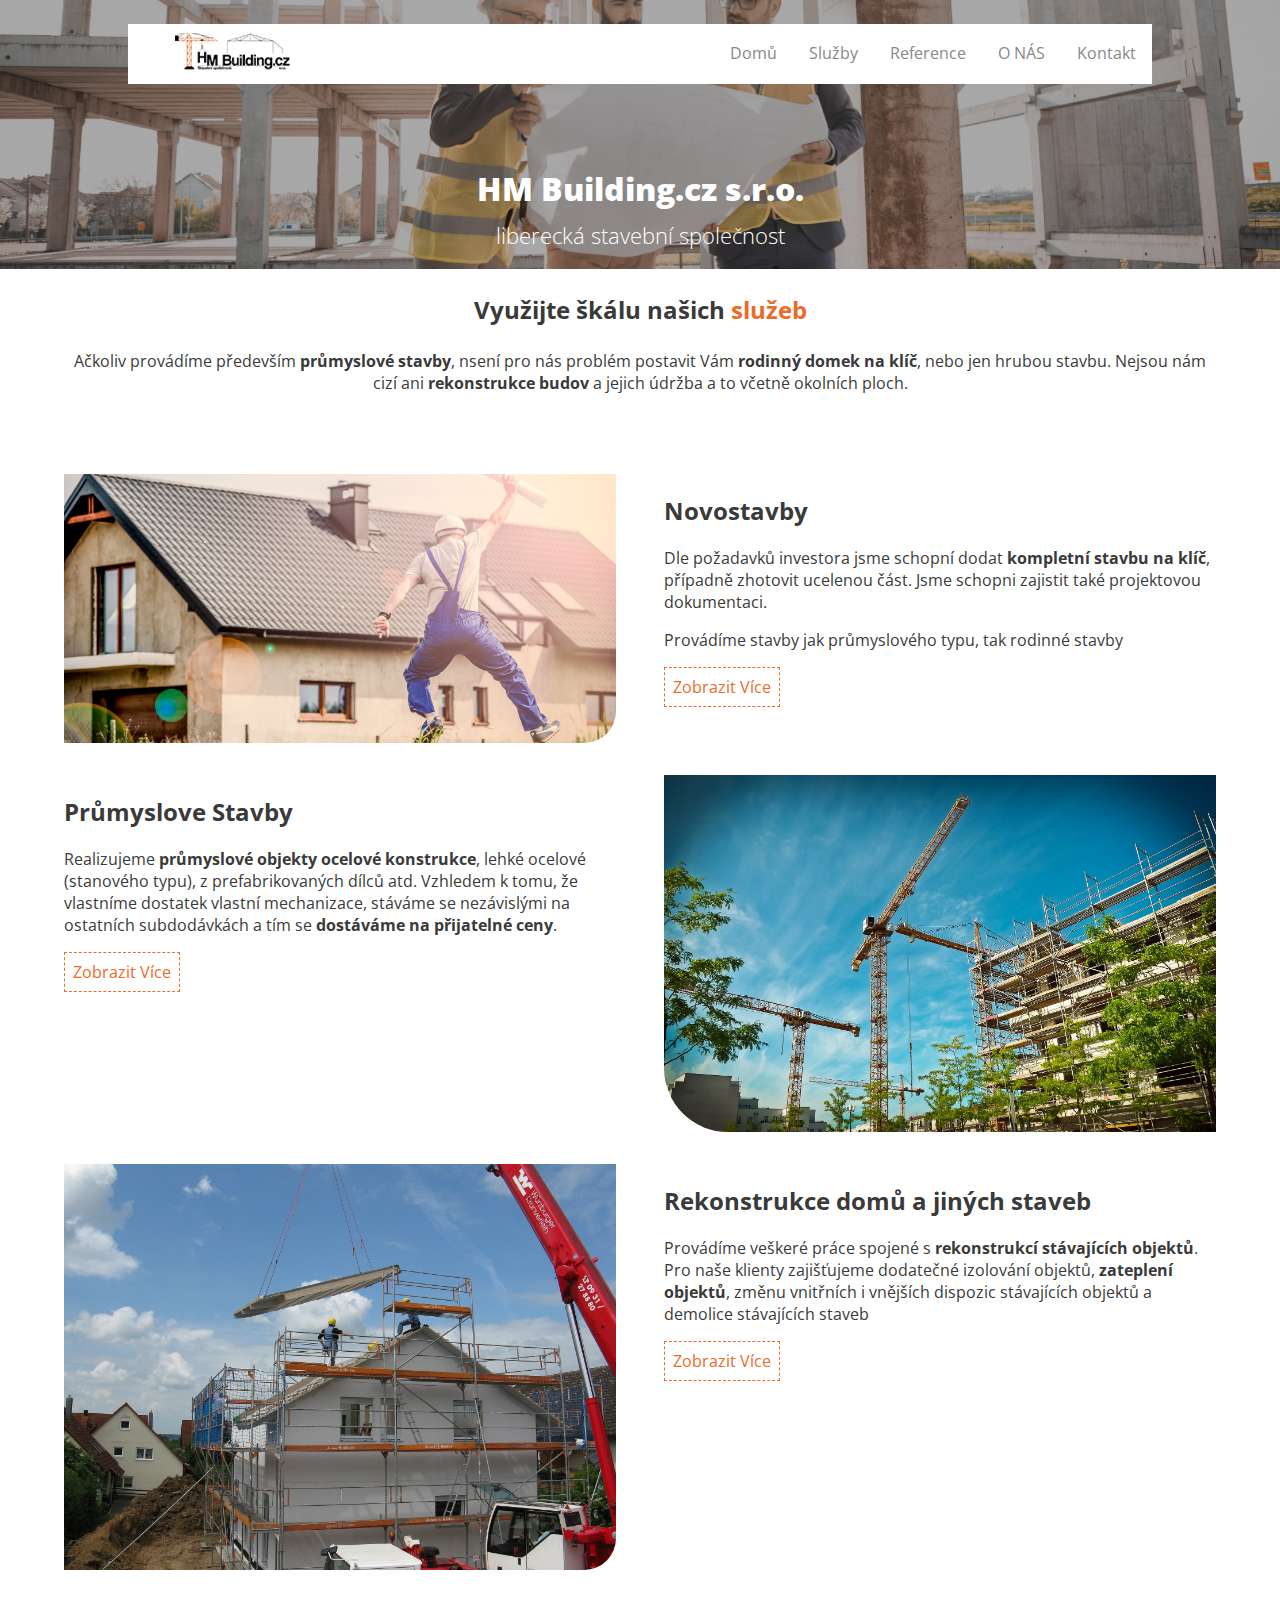
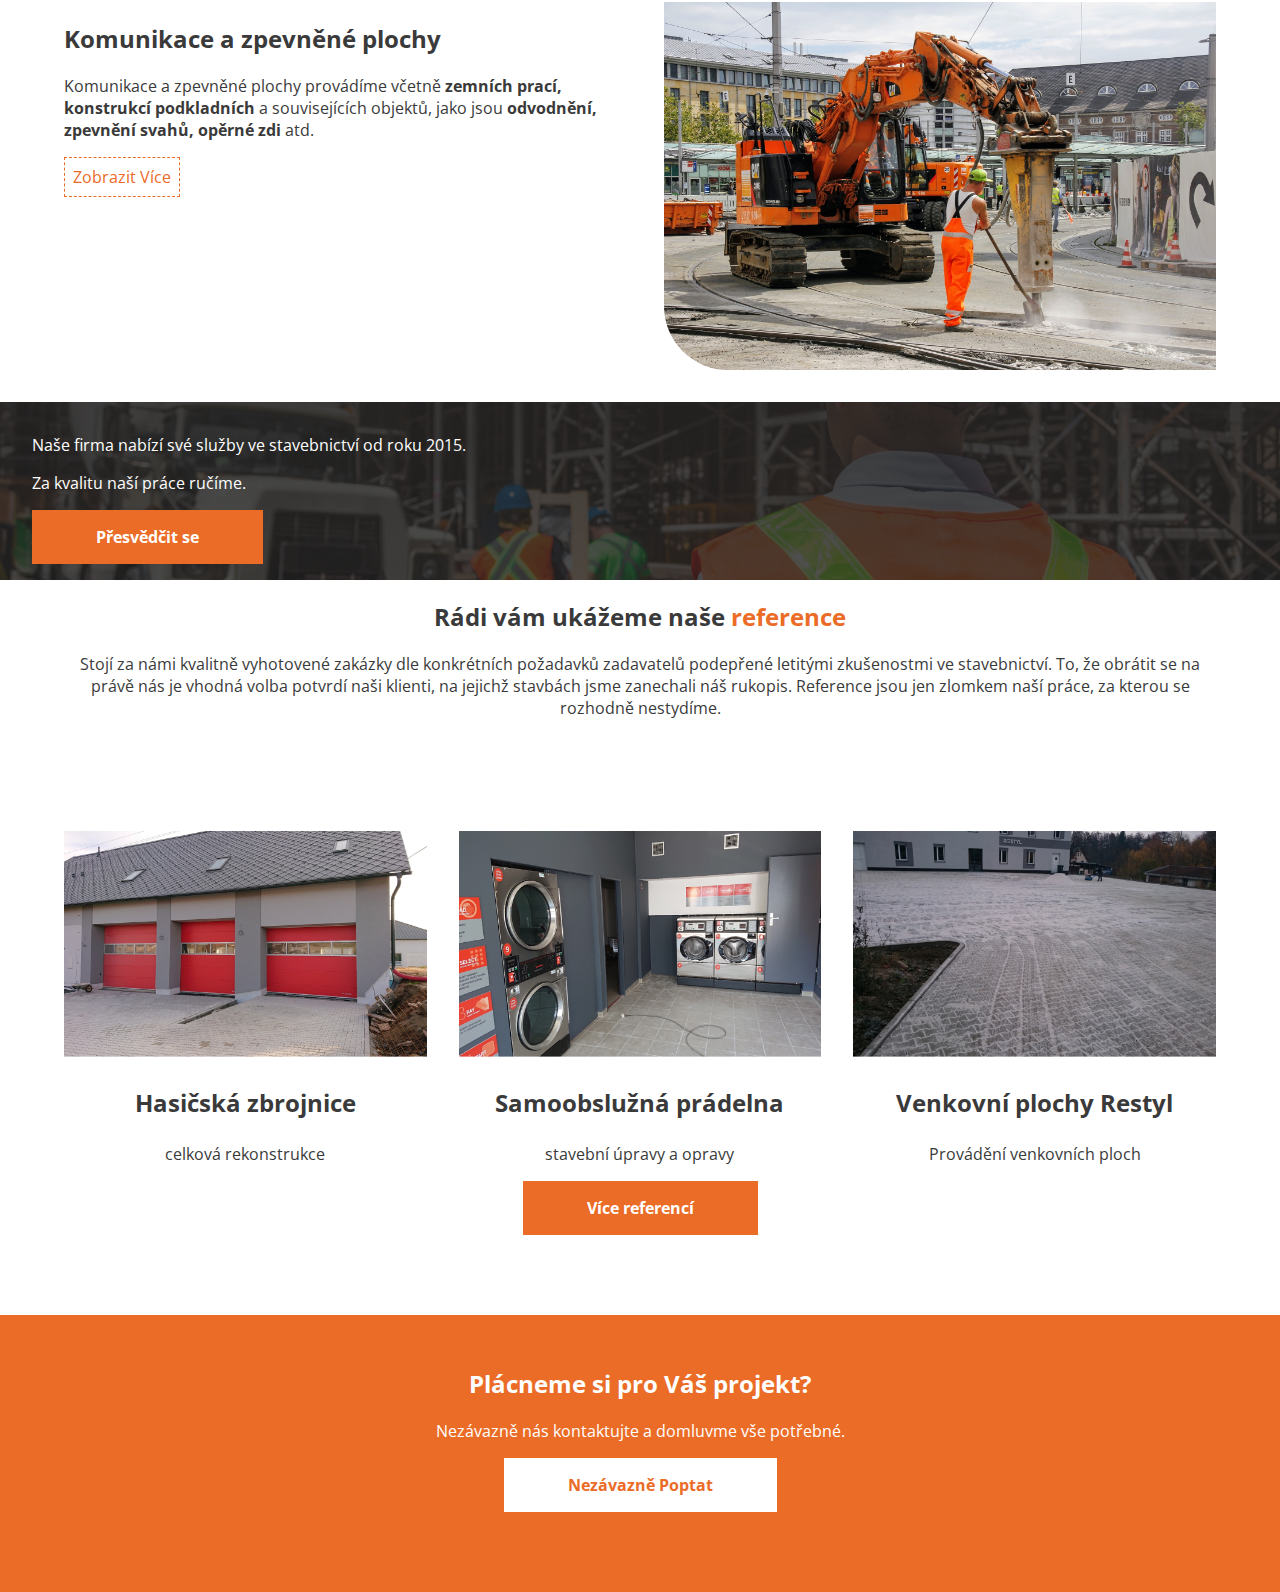
==== commit e915a7df: "validator" ====
--- a/index.html
+++ b/index.html
@@ -1,4 +1,4 @@
-<html><!DOCTYPE html>
+<!DOCTYPE html>
 <html lang="en">
 <head>
     <meta charset="UTF-8">
@@ -112,6 +112,7 @@
                         </div>
                     </a>
                 </section>
+            </div>
         </article>
         <div class="btn--center"><a class="btn" href="./reference.html">Více referencí</a></div>
     </main>
@@ -123,5 +124,4 @@
         </div>
     </footer>
 
-</body>
-</html></html>+</body>--- a/css/main.css
+++ b/css/main.css
@@ -1,471 +1,407 @@
-@font-face {
-    font-family: "Open Sans";
-    src: url("../fonts/Open_Sans/OpenSans-VariableFont_wdth\,wght.ttf");
-}
-html {
-    scroll-behavior: smooth;
-}
-:root{
-    --primary: #EB6C27;
-    --btn--filled:#EB6C27;
-    --text: #3A3A3A;
-    --text--gray: #888888;
-    --bg:  #FFFFFF;
-}
-body{
-    margin: 0;
-}
-body > *{
-    font-family: "Open Sans";
-    color: var(--text);
-    font-size: 14px;
-    font-weight: 400;
-}
-a{
-    text-decoration: none;
-}
-.main {
-    display: grid;
-    justify-content: center;
-    grid-template-columns: 0.9fr;
-}
-.gallery{
-    display: grid;
-    justify-content: center;
-    grid-template-columns: 0.9fr;
-}
-.p{
-    margin: 0.3em
-}
-
-
-
-/*NAVBAR*/
-.navbar-logo{
-    padding-left: 2em;
-}
-.hamburgermenu{
-    padding-right: 2em;
-}
-.hamburgermenu-line{
-    width: 46px;
-    height: 8px;
-    background: linear-gradient(90deg, #EB6C27 0%, #FFBE9A 100%);
-}
-
-.hamburgermenu{
-    display: flex;
-    text-decoration: none;
-    text-align: center;
-    flex-direction: column;
-    gap: 5px;
-}
-.hamburgermenu-text{
-    font-size: 12px;
-}
-
-.navbar{
-    display: flex;
-    justify-content: space-between;
-    width: 100vw;
-    align-items: center;
-    background-color: var(--bg);
-    height: 60px;
-}
-.navbar--absolute{
-    top: 0;
-    position: absolute;
-}
-
-.navbar-logo{
-    width: 9em;
-}
-/*MENU*/
-
-.menu{
-    display: none;
-    flex-direction: column;
-    position: absolute;
-    width: 90vw;
-    background-color: var(--primary);
-    list-style: none;
-    right: 20px;
-    top: 80px;
-    margin:0;
-    padding: 0 ;
-}
-.menu.active {
-    display: flex;
-}
-.menu.active::before {
-    content: "";
-    width: 0;
-    height: 0;
-    border-left: 14px solid transparent;
-    border-right: 14px solid transparent;
-    border-bottom: 20px solid var(--primary);
-    top: -20px;
-    right: 0.5em;
-    position: absolute;
-}
-
-.menu__item{
-    font-size: 16px;
-    color: var(--bg);
-    margin: 1em 1.5em;
-    text-decoration: underline;
-
-}
-.menu__item > a{
-    color: var(--bg);
-}
-.menu--left{
-    text-align: left;
-}
-
-/*MAIN HEADER*/
-.header-main {
-    display:flex;
-    background: linear-gradient(0deg, rgba(36, 36, 36, 0.4), rgba(36, 36, 36, 0.4)), linear-gradient(180deg, rgba(255, 255, 255, 0.1) 0%, rgba(255, 255, 255, 0) 100%), linear-gradient(180deg, #42332A 0%, rgba(255, 255, 255, 0) 100%) ,url("../media/pageheader-1920w.jpg");
-    background-position: center;  
-    background-blend-mode: normal, normal, hue, normal;
-    background-repeat: no-repeat; 
-    background-size: cover;
-    height: 269px;
-    width: 100vw;
-    justify-content: center;
-    align-items:flex-end;
-}
-
-.header__text{
-    bottom: 0;
-    color: var(--bg);
-    padding-bottom: 1em;
-    text-align: center;
-}
-.header__text > *{
-    margin: 0;
-}
-.header__text--1{
-    font-weight: 800;
-    font-size: 30px;
-}
-.header__text--2{
-    font-size: 20px;
-    font-weight: 300;
-}
-.header-others{
-    
-}
-.services__header-heading{
-    font-size: 22px;
-}   
-.orange{
-    color: var(--primary);
-}
-.img {
-    width: 100%;
-    height: 100%;
-}
-.services__header{
-    margin-bottom: 5em;
-}
-h2{
-    font-size: 22px;
-}
-h3{
-    font-size: 20px;
-    margin: 0;
-}
-.section{
-    margin-top: 0;
-    margin-bottom: 2em;
-}
-.section-btn{
-    display: block;
-    padding:  0.5em;
-    width: 30%;
-    text-align: center;
-    color: #EB6C27;
-    border: 1px dashed var(--primary);
-}
-.section:nth-child(2n + 1) > img{
-    border-bottom-left-radius: 4em;
-
-}
-.section:nth-child(2n) > img{
-    border-bottom-right-radius: 2em;
-
-}
-.section-img{
-    height: 15em;
-    
-}
-.header__trust{
-    display:flex;
-    background: linear-gradient(0deg, rgba(36, 36, 36, 0.8), rgba(36, 36, 36, 0.8)), linear-gradient(180deg, rgba(66, 51, 42, 0.4) 0%, rgba(255, 255, 255, 0) 100%), url("../media/background-CTAblock-4460w.jpg");
-    background-position: center;  
-    background-blend-mode: normal, normal, hue, normal;
-    background-repeat: no-repeat; 
-    background-size: cover;
-    height: 189px;
-    width: 100vw;
-    flex-direction: column;
-}
-.header__trust-text{
-    color: var(--bg);
-    font-size: 17px;
-    margin: 1em 0 0 1em
-}
-.header__trust-btn{
-    display: block;
-    text-align: center;
-    margin-top: 1.5em;
-    margin-left: 1em;
-    padding: 0.9em;
-    width: 40%;
-    background-color: var(--primary);
-    color: var(--bg);
-    font-weight: 700;
-}
-
-.reference{
-    text-align: center;
-    margin-top: 2em;
-}
-.reference-text{
-    color: var(--text);
-}
-.reference > p{
-    margin: 0;
-    color: white;
-}
-.reference-img{
-    height: 10em;
-}
-.btn{
-    display: block;
-    text-align: center;
-    margin-top: 1.5em;
-    padding: 0.9em;
-    width: 47%;
-    background-color: var(--primary);
-    color: var(--bg);
-    font-weight: 700;
-}
-.btn--white{
-    color: var(--primary);
-    background-color: var(--bg);
-}
-.btn--center{
-    display: flex;
-    justify-content: center;
-}
-.Contact__btn--width{
-    width: 80%;
-}
-.footer {
-    display: flex;
-    margin-top: 5em;
-    height: 283px;
-    background-color: var(--primary);
-    justify-content: center;
-}
-.white{
-    color: white;
-}
-.footer__text{
-    width: 80%;
-    text-align: center;
-    font-size: 15px;
-    justify-content: center;
-}
-
-.orange-list{
-    padding-left: 1.5em;
-    list-style: disc;
-}
-.orange-list-item::marker{
-    color: var(--primary);
-    font-size: 1.5em;
-
-}
-.gap{
-    gap: 1em;
-}
-.top-padding{
-    padding-top: 4em;
-    margin: 0;
-}
-.footer--top-padding{
-    padding-top: 2em;
-}
-.NoMargin{
-    margin: 0;
-}
-.Kontakt__list{
-    font-weight: bold;
-    color: var(--primary);
-}
-.Kontakt__list-element{
-    
-}
-.Kontakt__list-element::marker{
-    font-size: 3em;
-}
-.Contact__Map{
-    background-repeat: no-repeat; 
-    background-size: cover;
-    background-image: url(../media/mapa.jpg);
-    height: 174px;
-    width: 100vw;
-}
-.center{
-    text-align: center;
-}
-@media only screen and (min-width: 760px){
-    html > *{
-        font-size: 16px;
-    }
-    h3{
-        font-size: 22px;
-    }
-    h1{
-        font-size: 32px;
-    }
-    h2{
-        font-size: 28px;
-
-    }
-    .services__header{
-        text-align: center;
-    }
-    .section{
-        display: grid;
-        grid-auto-flow: dense;
-        grid-template-columns: 1fr 1fr;
-        gap: 3em;
-    }
-
-    .section-img{
-        width: 40vw;
-        height: 100%
-    }
-    .section:nth-child(2n + 1) > img{
-        grid-column: 2;
-    
-    }
-    .reference--grid{
-        display: grid;
-        grid-template-columns: 1fr 1fr 1fr;
-        gap: 2em;
-    }
-    .gallery{
-        display: grid;
-        grid-template-columns: 1fr 1fr 1fr;
-    }
-    .orange-list{
-        padding-left: 4em;
-    }
-    .Kontakt__list{
-        padding-left: 4em;
-    }
-    .Kontakt--grid{
-        display: grid;
-        grid-template-columns: 1fr 1fr;
-    }
-    .Contact__Map{
-        margin-right: -50vw;
-        width: 100%;
-        height: 100%
-    }
-
-    .reference-img{
-        height: 80%;
-        width: 100%;
-    }/*
-    .reference-text{
-
-    }
-    .reference:hover{
-        background-color: rgba(235, 108, 39, 0.9);
-    }
-    .reference{
-        background-color: rgba(255, 255, 255, 0.5);
-        position: relative;
-    }*/
-    .navbar{
-        display: flex;
-        width: 80vw;
-        top: 1.5em;
-        position: absolute;
-    }
-    .navbar-logo{
-        
-    }
-    .hamburgermenu{
-        display: none;
-    }
-    .menu{
-        
-        display: flex;
-        width: fit-content ;
-        background-color: rgba(255, 255, 255, 0);
-        flex-direction: row;
-        right: 0;
-        top: 0;
-        
-    }
-    .menu__item > a{
-        color: var(--text--gray);
-        
-    }
-    .menu__item{
-        text-decoration: none;
-        margin: 1.1em 1em;
-    }
-    .header-others{
-        display:flex;
-        background: linear-gradient(0deg, rgba(36, 36, 36, 0.4), rgba(36, 36, 36, 0.4)), linear-gradient(180deg, rgba(255, 255, 255, 0.1) 0%, rgba(255, 255, 255, 0) 100%), linear-gradient(180deg, #42332A 0%, rgba(255, 255, 255, 0) 100%) ,url("../media/pageheader-1920w.jpg");
-        background-position: center;  
-        background-blend-mode: normal, normal, hue, normal;
-        background-repeat: no-repeat; 
-        background-size: cover;
-        height: 100px;
-        width: 100vw;
-        justify-content: center;
-        align-items:flex-end;
-    }
-    .kontakt-heading{
-        text-align: center;
-        grid-column: span 2;
-    }
-}
-@media only screen and (max-width: 960px) and (orientation: landscape){
-
-}
-@media only screen and (min-width: 961px){
-
-}
-@media only screen and (min-width: 1281px){ 
-    .reference{
-        position: relative;
-    }
-    .reference-text{
-        display: flex;
-        flex-direction: column;
-        justify-content: center;
-        width: 100%;
-        height: 100%;
-        position: absolute;
-        top: 0%;
-        color: rgba(255, 255, 255, 0);
-    }
-    .reference-img{
-        height: 100%;
-    }
-    .reference-text:hover{
-        background-color: rgba(235, 108, 39, 0.8);;
-        color: var(--bg)
-    }
-}
+@font-face {
+    font-family: "Open Sans";
+    src: url("../fonts/Open_Sans/OpenSans-VariableFont_wdth\,wght.ttf");
+}
+html {
+    scroll-behavior: smooth;
+    font-family: "Open Sans";
+    color: var(--text);
+    font-size: 16px;
+    font-weight: 400;
+}
+:root{
+    --primary: #EB6C27;
+    --btn--filled:#EB6C27;
+    --text: #3A3A3A;
+    --text--gray: #888888;
+    --bg:  #FFFFFF;
+}
+body{
+    margin: 0;
+}
+a{
+    text-decoration: none;
+    color: var(--text);
+    display: inline-block;
+}
+.main {
+    display: grid;
+    justify-content: center;
+    grid-template-columns: 0.9fr;
+}
+.gallery{
+    display: grid;
+    grid-auto-flow: dense;
+    justify-content: center;
+    grid-template-columns: 0.9fr;
+    grid-auto-rows: 15em;
+}
+.ratio1to2{
+    grid-row: span 2;
+}
+/*NAVBAR*/
+.navbar-logo{
+    padding-left: 2em;
+}
+.hamburgermenu{
+    padding-right: 2em;
+    font-size: 0.8em;
+}
+.hamburgermenu-line{
+    width: 40px;
+    height: 7px;
+    background: linear-gradient(90deg, #EB6C27 0%, #FFBE9A 100%);
+}
+
+.hamburgermenu{
+    display: flex;
+    text-decoration: none;
+    text-align: center;
+    flex-direction: column;
+    gap: 5px;
+}
+
+.navbar{
+    display: flex;
+    justify-content: space-between;
+    width: 100vw;
+    align-items: center;
+    background-color: var(--bg);
+    height: 60px;
+}
+.navbar--absolute{
+    top: 0;
+    position: absolute;
+}
+
+.navbar-logo{
+    width: 9em;
+}
+/*MENU*/
+
+.menu{
+    display: none;
+    flex-direction: column;
+    position: absolute;
+    width: 90vw;
+    background-color: var(--primary);
+    list-style: none;
+    right: 20px;
+    top: 80px;
+    margin:0;
+    padding: 0 ;
+}
+.menu.active {
+    display: flex;
+}
+.menu.active::before {
+    content: "";
+    width: 0;
+    height: 0;
+    border-left: 14px solid transparent;
+    border-right: 14px solid transparent;
+    border-bottom: 20px solid var(--primary);
+    top: -20px;
+    right: 0.5em;
+    position: absolute;
+}
+
+.menu__item{
+    color: var(--bg);
+    margin: 1em 1.5em;
+    text-decoration: underline;
+
+}
+.menu__item > a{
+    color: var(--bg);
+}
+.menu--left{
+    text-align: left;
+}
+
+/*MAIN HEADER*/
+.header-main {
+    display:flex;
+    background: linear-gradient(0deg, rgba(36, 36, 36, 0.4), rgba(36, 36, 36, 0.4)), linear-gradient(180deg, rgba(255, 255, 255, 0.1) 0%, rgba(255, 255, 255, 0) 100%), linear-gradient(180deg, #42332A 0%, rgba(255, 255, 255, 0) 100%) ,url("../media/pageheader-1920w.jpg");
+    background-position: center;  
+    background-blend-mode: normal, normal, hue, normal;
+    background-repeat: no-repeat; 
+    background-size: cover;
+    min-height: 269px;
+    width: 100vw;
+    justify-content: center;
+    align-items:flex-end;
+}
+
+.header__text{
+    bottom: 0;
+    color: var(--bg);
+    padding-bottom: 1em;
+    text-align: center;
+}
+.header__text > *{
+    margin: 0;
+}
+.header__text--1{
+    font-weight: 800;
+    font-size: 2em;
+}
+.header__text--2{
+    font-size: 0.7em;
+    font-weight: 300;
+}
+.services__header-heading{
+    font-size: 1.5em;
+    font-weight: bold;
+}   
+.orange{
+    color: var(--primary);
+}
+.img {
+    width: 100%;
+    height: auto;
+}
+.services__header{
+    margin-bottom: 5em;
+    text-align: center;
+}
+h2{
+    font-size: 1.5em;
+}
+h1{
+    font-size: 2.5em;
+}
+.section{
+    margin-top: 0;
+    margin-bottom: 2em;
+}
+.section-btn{
+    display: inline-block;
+    padding:  0.5em;
+    text-align: center;
+    color: #EB6C27;
+    border: 1px dashed var(--primary);
+}
+.section:nth-child(2n + 1) > img{
+    border-bottom-left-radius: 4em;
+
+}
+.section:nth-child(2n) > img{
+    border-bottom-right-radius: 2em;
+
+}
+.header__trust{
+    background: linear-gradient(0deg, rgba(36, 36, 36, 0.8), rgba(36, 36, 36, 0.8)), linear-gradient(180deg, rgba(66, 51, 42, 0.4) 0%, rgba(255, 255, 255, 0) 100%), url("../media/background-CTAblock-4460w.jpg");
+    background-position: center;  
+    background-blend-mode: normal, normal, hue, normal;
+    background-repeat: no-repeat; 
+    background-size: cover;
+    width: 100vw;
+    color: white;
+    padding: 1em 0;
+}
+.header__trust > *{
+    margin-left: 2em;
+}
+.reference{
+    text-align: center;
+    margin-top: 2em;
+}
+.reference-text > p:first-of-type{
+    font-weight: bold;
+    font-size: 1.5em;
+}
+.btn{
+    text-align: center;
+    padding: 1em 4em;
+    background-color: var(--primary);
+    color: var(--bg);
+    font-weight: 700;
+}
+.btn--white{
+    color: var(--primary);
+    background-color: var(--bg);
+}
+.btn--center{
+    display: flex;
+    justify-content: center;
+}
+.footer {
+    display: flex;
+    margin-top: 5em;
+    padding-bottom: 5em;
+    padding-top: 2em;;
+    background-color: var(--primary);
+    justify-content: center;
+}
+.white{
+    color: white;
+}
+.footer__text{
+    width: 80%;
+    text-align: center;
+    justify-content: center;
+}
+
+.orange-list{
+    padding-left: 1.5em;
+    list-style: disc;
+}
+.orange-list-item::marker{
+    color: var(--primary);
+    font-size: 1.5em;
+
+}
+.gap{
+    gap: 1em;
+}
+.top-padding{
+    padding-top: 4em;
+    margin: 0;
+}
+.footer--top-padding{
+    padding-top: 2em;
+}
+.NoMargin{
+    margin: 0;
+}
+.Kontakt__list{
+    font-weight: bold;
+    color: var(--primary);
+    list-style-type: none;
+}
+.center{
+    text-align: center;
+}
+.gallery-item{
+    height: 100%;
+}
+.icon{
+    width: 3em;
+    height:3em;
+}
+@media only screen and (min-width: 760px){
+    html > *{
+        font-size: 16px;
+    }
+
+    .main--flex{
+        display: flex;
+    }
+    .services__header{
+        text-align: center;
+    }
+    .section{
+        display: grid;
+        grid-auto-flow: dense;
+        grid-template-columns: 1fr 1fr;
+        gap: 3em;
+    }
+
+    .section-img{
+        width: 40vw;
+        height: 100%
+    }
+    .section:nth-child(2n + 1) > img{
+        grid-column: 2;
+    
+    }
+    .gallery-img{
+        height:100%;
+    }
+    .reference--grid{
+        display: grid;
+        grid-template-columns: 1fr 1fr 1fr;
+        gap: 2em;
+    }
+    .gallery{
+        grid-template-columns: 1fr 1fr 1fr;
+    }
+    .orange-list{
+        padding-left: 4em;
+    }
+    .Kontakt__list{
+        padding-left: 4em;
+    }
+    .Kontakt__list-element{
+        color: var(--primary);
+    }
+    .Kontakt--grid{
+        display: grid;
+        grid-template-columns: 1fr 1fr;
+    }
+
+    .navbar{
+        display: flex;
+        width: 80vw;
+        top: 1.5em;
+        position: absolute;
+    }
+    .hamburgermenu{
+        display: none;
+    }
+    .menu{
+        
+        display: flex;
+        width: fit-content ;
+        background-color: rgba(255, 255, 255, 0);
+        flex-direction: row;
+        right: 0;
+        top: 0;
+        
+    }
+    .menu__item > a{
+        color: var(--text--gray);
+        
+    }
+    .menu__item{
+        text-decoration: none;
+        margin: 1.1em 1em;
+    }
+    .header-others{
+        display:flex;
+        background: linear-gradient(0deg, rgba(36, 36, 36, 0.4), rgba(36, 36, 36, 0.4)), linear-gradient(180deg, rgba(255, 255, 255, 0.1) 0%, rgba(255, 255, 255, 0) 100%), linear-gradient(180deg, #42332A 0%, rgba(255, 255, 255, 0) 100%) ,url("../media/pageheader-1920w.jpg");
+        background-position: center;  
+        background-blend-mode: normal, normal, hue, normal;
+        background-repeat: no-repeat; 
+        background-size: cover;
+        height: 100px;
+        width: 100vw;
+        justify-content: center;
+        align-items:flex-end;
+    }
+    .kontakt-heading{
+        text-align: center;
+        grid-column: span 2;
+    }
+}
+@media only screen and (min-width: 961px){
+    html{
+        font-size: 18px;
+    }
+}
+@media only screen and (min-width: 1281px){ 
+    html{
+        font-size: 20px;
+    }
+    .reference{
+        position: relative;
+    }
+    .reference-text{
+        display: flex;
+        flex-direction: column;
+        justify-content: center;
+        width: 100%;
+        height: 100%;
+        position: absolute;
+        top: 0%;
+        color: rgba(255, 255, 255, 0);
+    }
+    .reference-img{
+        height: 100%;
+    }
+    .reference-text:hover{
+        background-color: rgba(235, 108, 39, 0.8);;
+        color: var(--bg)
+    }
+}
